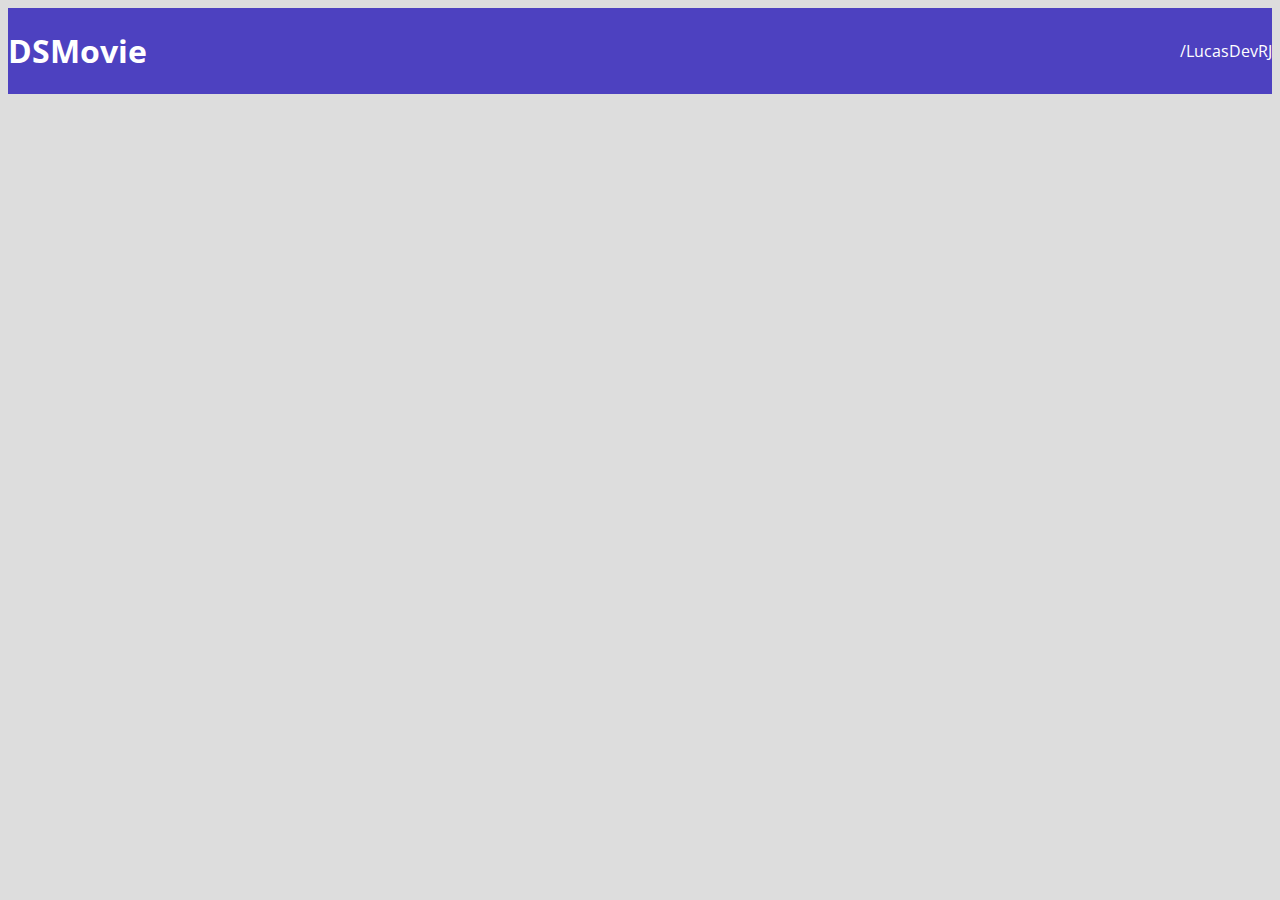
==== index.html @ 6f40aa0d "Adição do cabeçalho" ====
<!--As tags do HTML seguem uma hierarquia de elementos, que deve ser respeitada.-->
<!--A maioria dos elementos possuem abertura e fechamento-->
<!--Geralmente o principal arquivo HTML se chama index.html-->

<!DOCTYPE html> <!--Avisa ao navegador que este documento é um documento HTML-->
<html lang="pt-br"> <!--É a estrutura do HTML. Ela possui um atributo para selecionar a linguagem padrão-->
<head> <!--É o cabeçalho do documento. Nele contém meta informações que servem para informar o navegador, ferramentas de busca melhor sobre o documento-->
    <meta charset="UTF-8"> <!--Indica o padrão de vocabulário-->
    <meta http-equiv="X-UA-Compatible" content="IE=edge"> <!--Informações de compatibilidade do site-->
    <meta name="viewport" content="width=device-width, initial-scale=1.0"> <!--Responsividade do site-->
    <title>Projeto DSMovie</title> <!--É o título do documento-->
    <link href="https://cdn.jsdelivr.net/npm/bootstrap@5.1.3/dist/css/bootstrap.min.css" rel="stylesheet" integrity="sha384-1BmE4kWBq78iYhFldvKuhfTAU6auU8tT94WrHftjDbrCEXSU1oBoqyl2QvZ6jIW3" crossorigin="anonymous"> <!--Importação do Bootstrap-->
    <link rel="stylesheet" href="css/styles.css"> <!--Importando o arquivo CSS-->
</head>
<body>
    <header> <!--Adição do cabeçalho-->
        <nav class="container"> <!--Conteúdo de navegação do site-->
            <h1>DSMovie</h1>
            <a href="https://github.com/LucasDevRJ">/LucasDevRJ</a>
        </nav>
    </header>
</body>
</html>
---- css/styles.css ----
/* Arquivo CSS serve para estilizar o HTML */

@import url('https://fonts.googleapis.com/css2?family=Open+Sans:wght@300;400;700&display=swap');

* {
    box-sizing: border-box; /* Para que a borda dos elementos não ocupe uma área */
    font-family: 'Open Sans', sans-serif;
}

html, body {
    background-color: #DDDDDD;
}

header {
    background-color: #4D41C0;
    color: #FFFFFF;
}

nav {
    display: flex;
    align-items: center;
    justify-content: space-between;
}

a, a:hover {
    text-decoration: none;
    color: unset; /* Não possui uma cor definida */
}
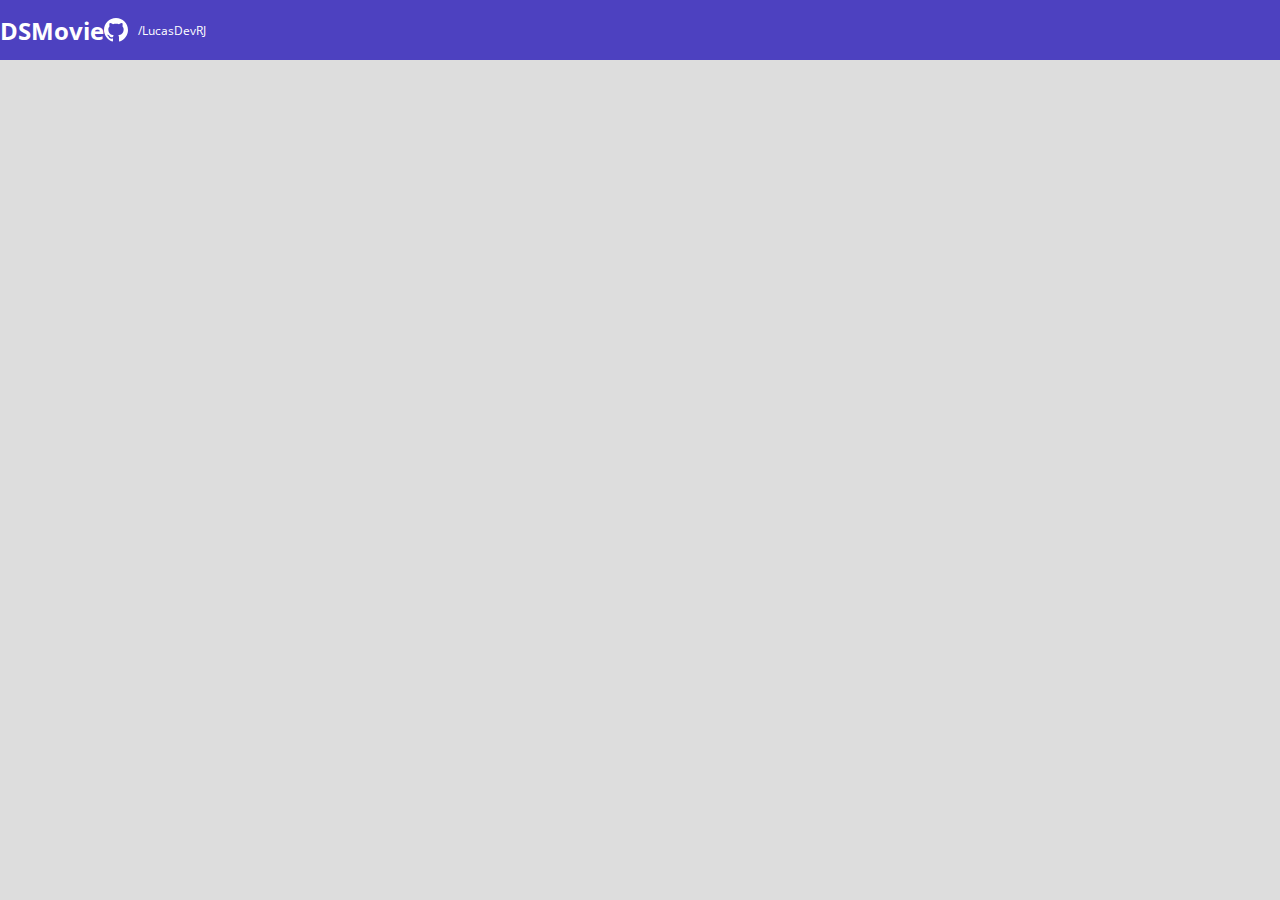
==== commit 94287f70: "Edições na barra de navegação" ====
--- a/index.html
+++ b/index.html
@@ -16,7 +16,10 @@
     <header> <!--Adição do cabeçalho-->
         <nav class="container"> <!--Conteúdo de navegação do site-->
             <h1>DSMovie</h1>
-            <a href="https://github.com/LucasDevRJ">/LucasDevRJ</a>
+            <div class="dsmovie-contact-container">
+                <img src="img/github.svg" alt="Logo do GitHub">
+                <a href="https://github.com/LucasDevRJ">/LucasDevRJ</a>
+            </div>
         </nav>
     </header>
 </body>
--- a/css/styles.css
+++ b/css/styles.css
@@ -2,18 +2,32 @@
 
 @import url('https://fonts.googleapis.com/css2?family=Open+Sans:wght@300;400;700&display=swap');
 
+:root {
+    --bg-gray: #DDDDDD;
+    --color-primary: #4D41C0;
+    --white: #FFFFFF;
+}
+
 * {
+    margin: 0;
     box-sizing: border-box; /* Para que a borda dos elementos não ocupe uma área */
     font-family: 'Open Sans', sans-serif;
 }
 
+h1, h2, h3, h4, h5, h6 {
+    margin: 0;
+}
+
 html, body {
-    background-color: #DDDDDD;
+    background-color: var(--bg-gray);
 }
 
 header {
-    background-color: #4D41C0;
-    color: #FFFFFF;
+    background-color: var(--color-primary);
+    color: var(--white);
+    height: 60px;
+    display: flex;
+    align-items: center;
 }
 
 nav {
@@ -22,7 +36,26 @@
     justify-content: space-between;
 }
 
+nav h1 {
+    font-size: 24px;
+    font-weight: 700;
+}
+
+nav a {
+    font-size: 12px;
+    font-weight: 400;
+}
+
 a, a:hover {
     text-decoration: none;
     color: unset; /* Não possui uma cor definida */
+}
+
+.dsmovie-contact-container {
+    display: flex;
+    align-items: center;
+}
+
+.dsmovie-contact-container img {
+    margin-right: 10px;
 }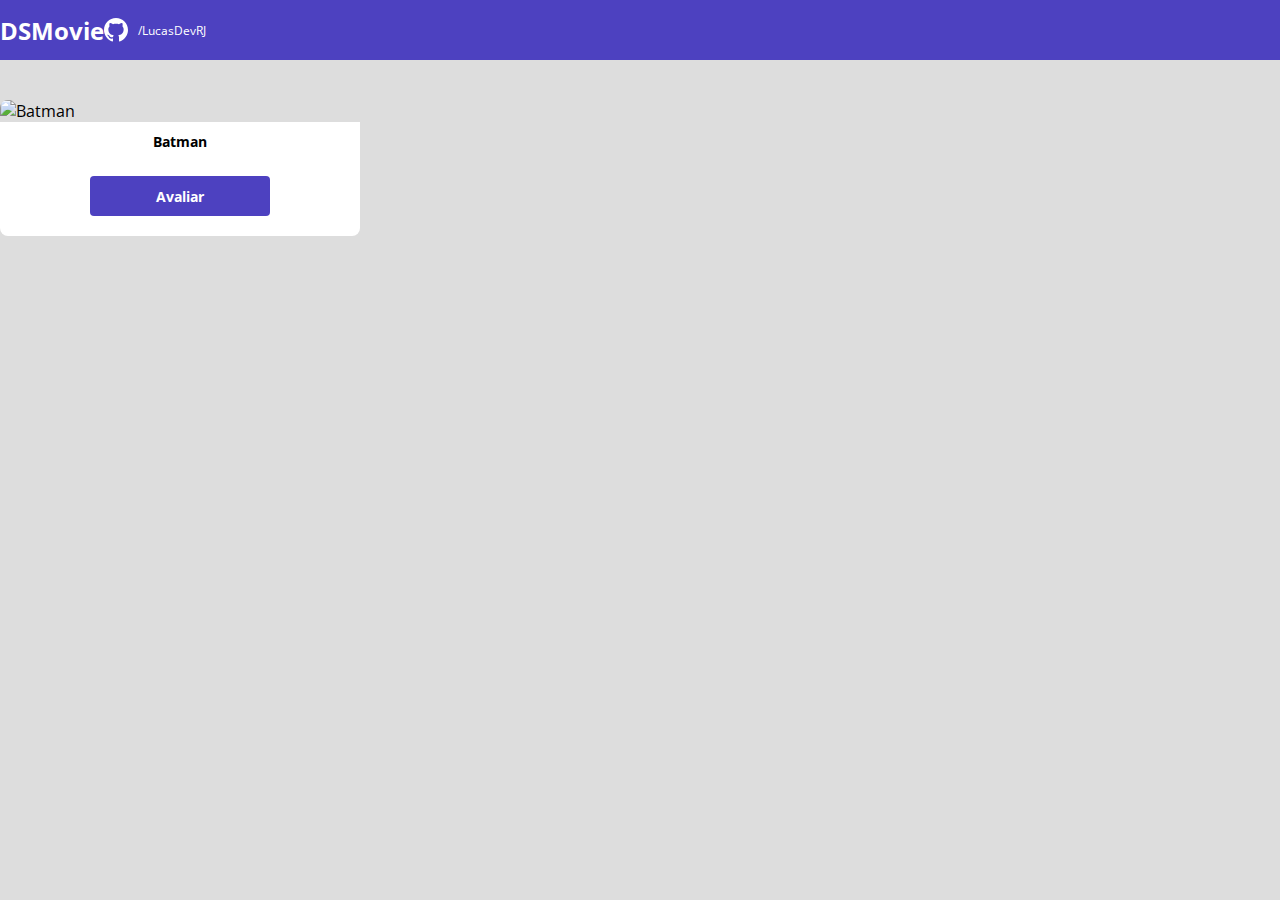
==== commit 60215ea3: "Criação do card de filme" ====
--- a/index.html
+++ b/index.html
@@ -22,5 +22,17 @@
             </div>
         </nav>
     </header>
+
+    <main> <!--Conteúdo principal da página-->
+        <section id="dsmovie-card-list" class="container">
+            <div class="dsmovie-card">
+                <img src="https://www.themoviedb.org/t/p/w500_and_h282_face/tRS6jvPM9qPrrnx2KRp3ew96Yot.jpg" alt="Batman">
+                <div class="dsmovie-card-description">
+                    <h3>Batman</h3>
+                    <a href="" class="dsmovie-btn">Avaliar</a>
+                </div>
+            </div>
+        </section>
+    </main>
 </body>
 </html>--- a/css/styles.css
+++ b/css/styles.css
@@ -4,6 +4,7 @@
 
 :root {
     --bg-gray: #DDDDDD;
+    --text-gray: #4A4A4A;
     --color-primary: #4D41C0;
     --white: #FFFFFF;
 }
@@ -58,4 +59,46 @@
 
 .dsmovie-contact-container img {
     margin-right: 10px;
+}
+
+#dsmovie-card-list {
+    padding: 40px 0;
+}
+
+.dsmovie-card {
+    width: 360px;
+    height: 400px;
+}
+
+.dsmovie-card img{
+    width: 100%;
+    border-radius: 8px 8px 0 0;
+}
+
+.dsmovie-card-description {
+    background-color: var(--white);
+    padding: 10px 0 20px 0;
+    display: flex;
+    flex-direction: column;
+    align-items: center;
+    border-radius: 0 0 8px 8px;
+}
+
+.dsmovie-card-description h3 {
+    font-size: 14px;
+    font-weight: 700;
+    margin-bottom: 25px;
+}
+
+.dsmovie-btn, .dsmovie-btn:hover {
+    width: 180px;
+    height: 40px;
+    background-color: var(--color-primary);
+    color: var(--white);
+    font-size: 14px;
+    font-weight: 700;
+    display: flex;
+    align-items: center; /* Alinha na vertical */
+    justify-content: center; /* Alinha na horizontal */
+    border-radius: 4px;
 }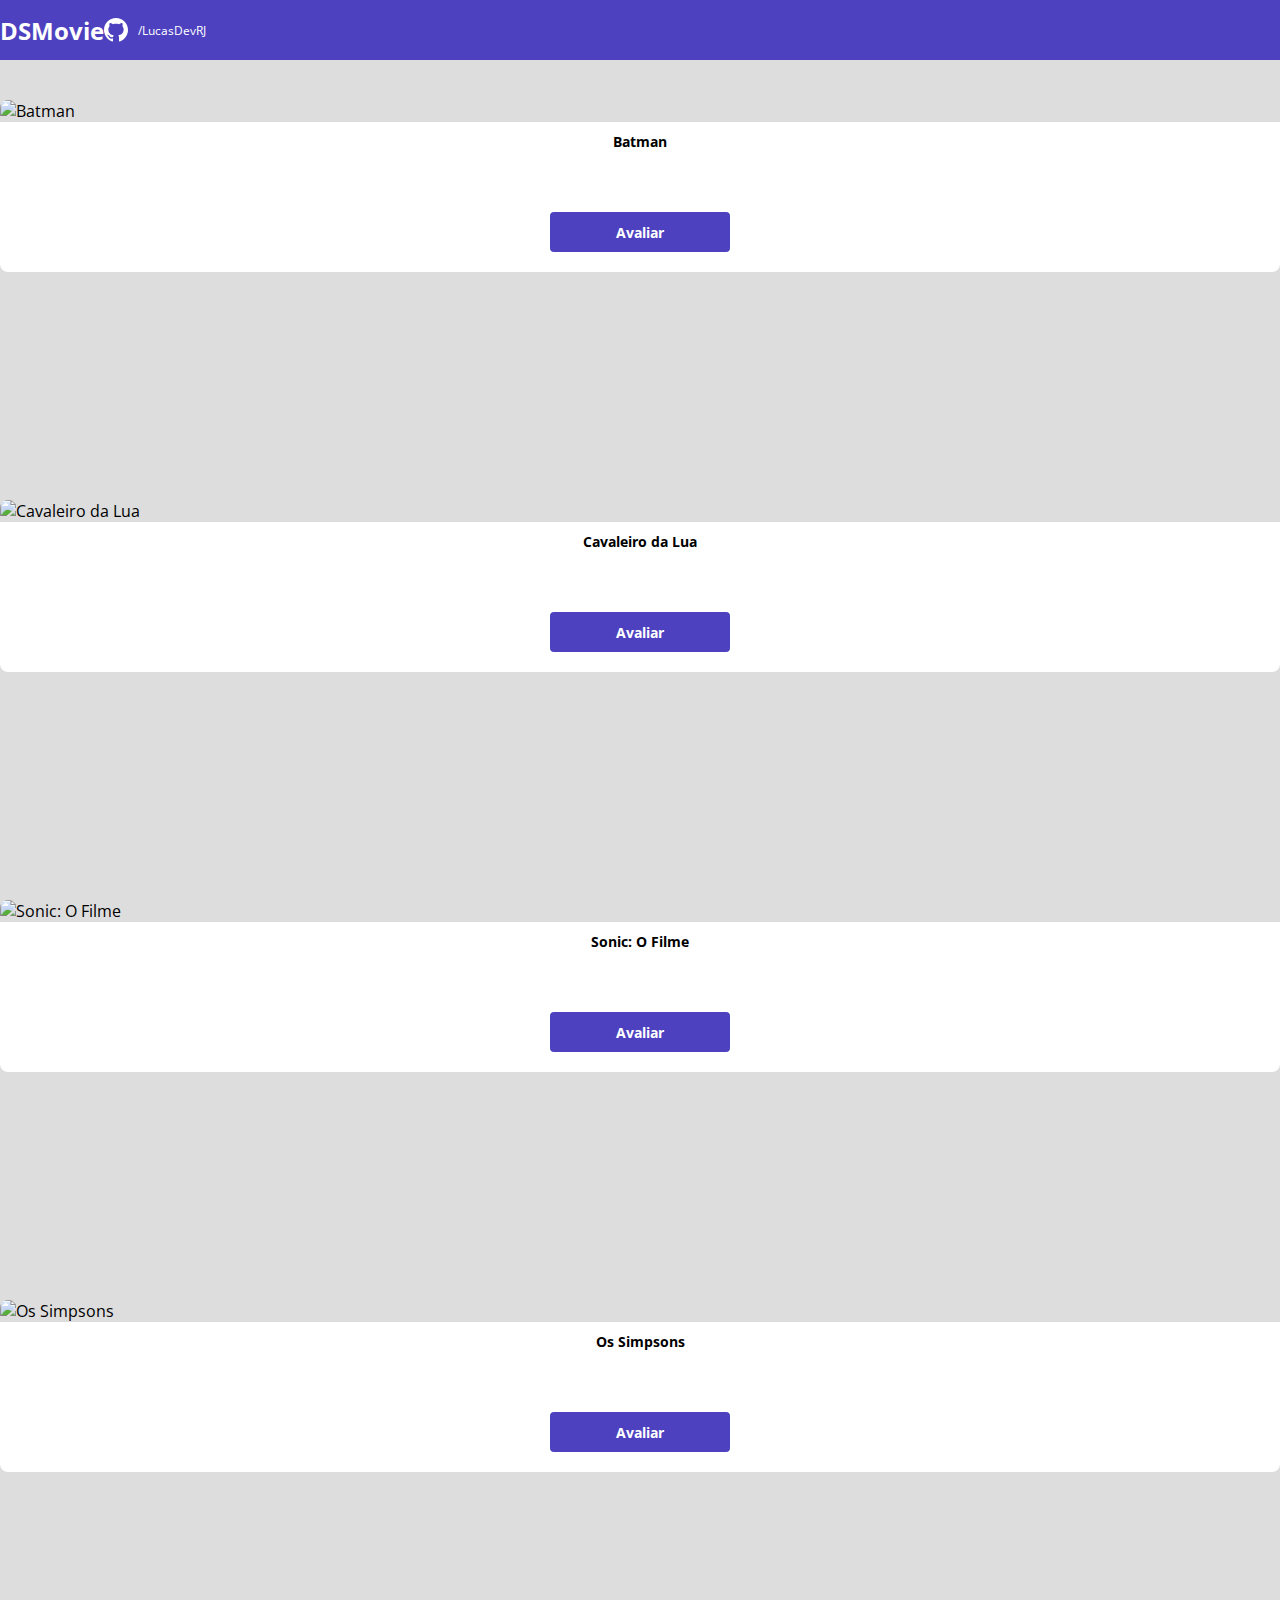
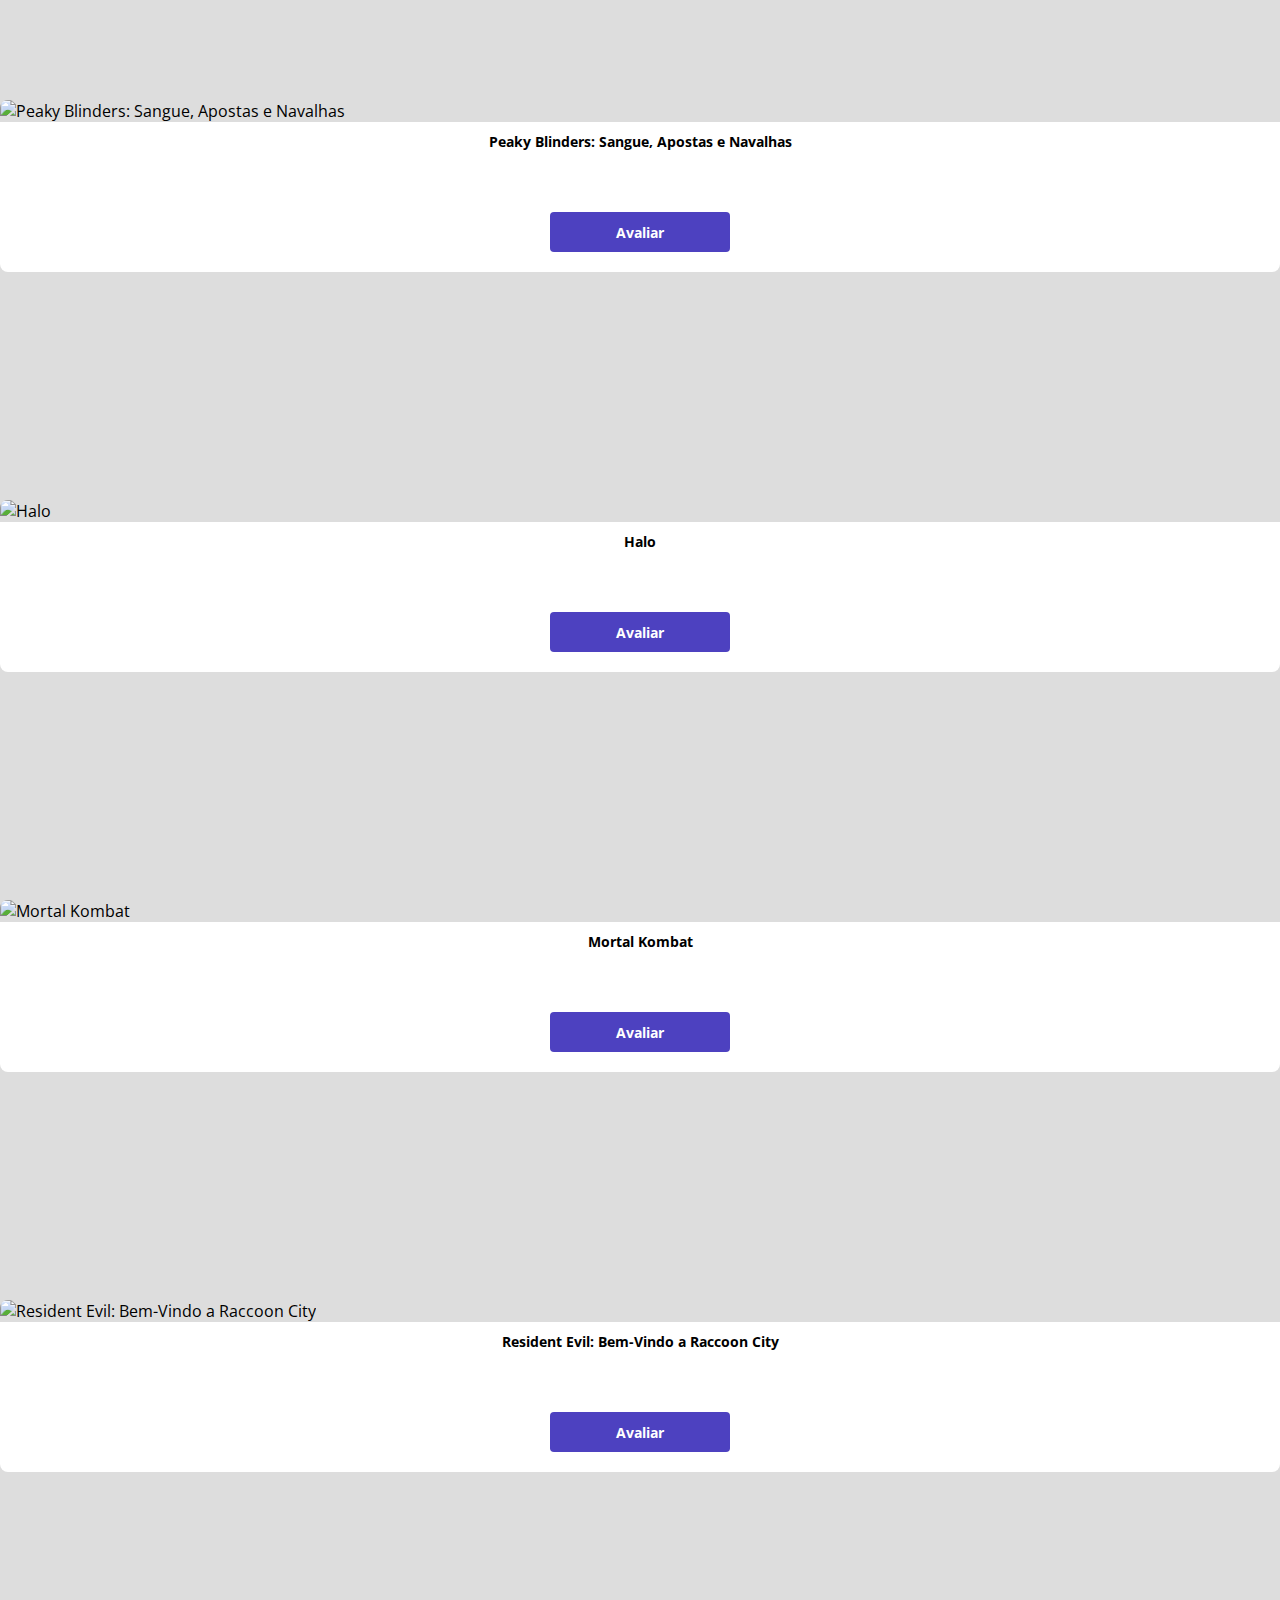
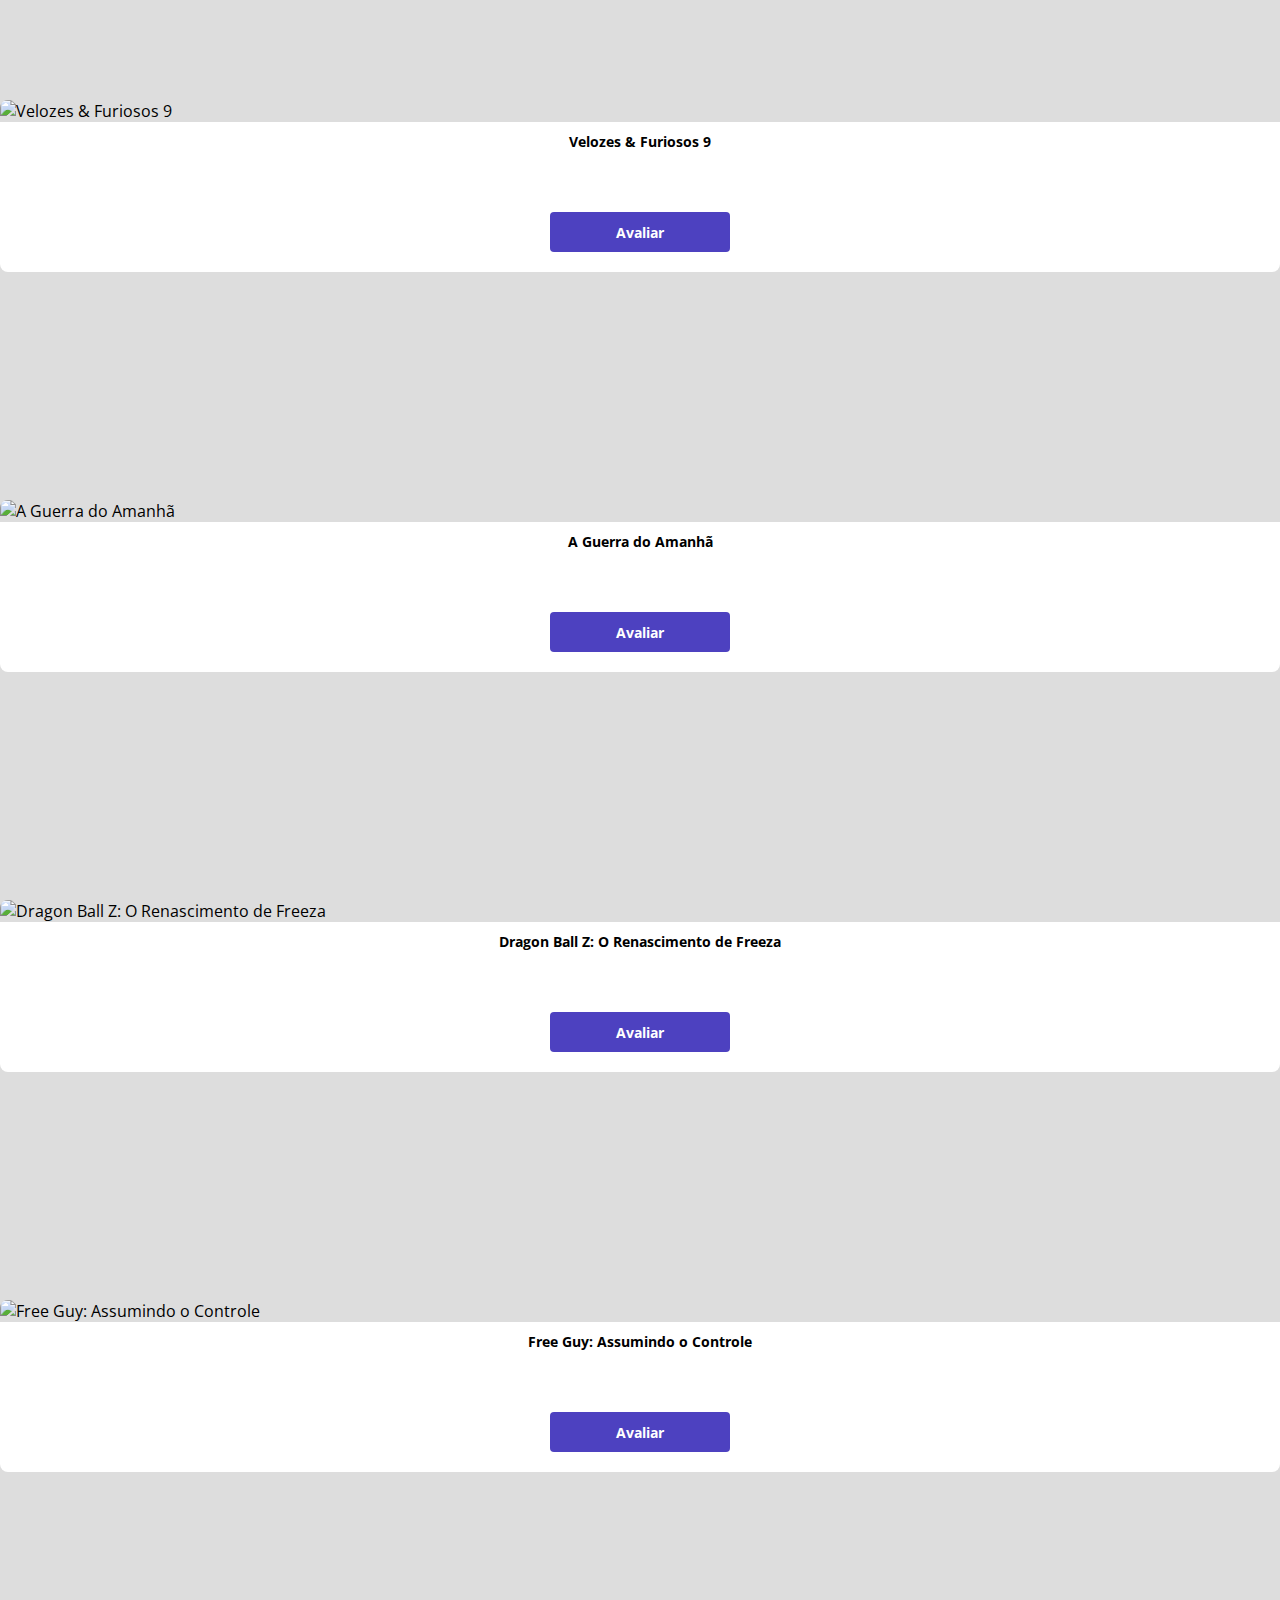
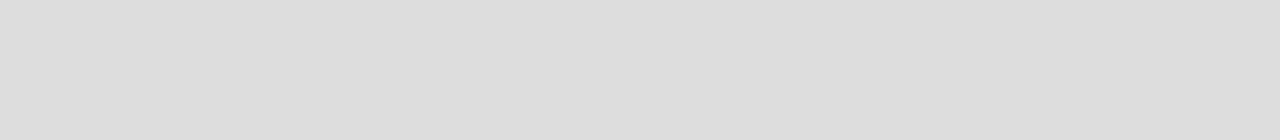
==== commit 3538c987: "Mais alterações nos cards" ====
--- a/index.html
+++ b/index.html
@@ -25,12 +25,128 @@
 
     <main> <!--Conteúdo principal da página-->
         <section id="dsmovie-card-list" class="container">
-            <div class="dsmovie-card">
-                <img src="https://www.themoviedb.org/t/p/w500_and_h282_face/tRS6jvPM9qPrrnx2KRp3ew96Yot.jpg" alt="Batman">
-                <div class="dsmovie-card-description">
-                    <h3>Batman</h3>
-                    <a href="" class="dsmovie-btn">Avaliar</a>
+           <div class="row">
+               <!--A largura tem o total de 12 colunas. Quando a largura for >= 576px ela ficará com 2 divs. Quando a largura for >= 992px ela ficará com 3 divs-->
+               <div class="col-sm-6 col-lg-4 col-xl-3 mb-3">
+                    <div class="dsmovie-card">
+                        <img src="https://www.themoviedb.org/t/p/w500_and_h282_face/tRS6jvPM9qPrrnx2KRp3ew96Yot.jpg" alt="Batman">
+                        <div class="dsmovie-card-description">
+                            <h3>Batman</h3>
+                            <a href="" class="dsmovie-btn">Avaliar</a>
+                        </div>
+                    </div>
                 </div>
+
+                <div class="col-sm-6 col-lg-4 col-xl-3 mb-3">
+                    <div class="dsmovie-card">
+                        <img src="https://www.themoviedb.org/t/p/w500_and_h282_face/xLWYkefC1wjRlnLKrKvaH6LrfQM.jpg" alt="Cavaleiro da Lua">
+                        <div class="dsmovie-card-description">
+                            <h3>Cavaleiro da Lua</h3>
+                            <a href="" class="dsmovie-btn">Avaliar</a>
+                        </div>
+                    </div>
+                </div>
+
+                <div class="col-sm-6 col-lg-4 col-xl-3 mb-3">
+                    <div class="dsmovie-card">
+                        <img src="https://www.themoviedb.org/t/p/w500_and_h282_face/diFNHa3SXaGSSFovGatNWxLz2tn.jpg" alt="Sonic: O Filme">
+                        <div class="dsmovie-card-description">
+                            <h3>Sonic: O Filme</h3>
+                            <a href="" class="dsmovie-btn">Avaliar</a>
+                        </div>
+                    </div>
+                </div>
+
+                <div class="col-sm-6 col-lg-4 col-xl-3 mb-3">
+                    <div class="dsmovie-card">
+                        <img src="https://www.themoviedb.org/t/p/w500_and_h282_face/hpU2cHC9tk90hswCFEpf5AtbqoL.jpg" alt="Os Simpsons">
+                        <div class="dsmovie-card-description">
+                            <h3>Os Simpsons</h3>
+                            <a href="" class="dsmovie-btn">Avaliar</a>
+                        </div>
+                    </div>
+                </div>
+
+                <div class="col-sm-6 col-lg-4 col-xl-3 mb-3">
+                    <div class="dsmovie-card">
+                        <img src="https://www.themoviedb.org/t/p/w500_and_h282_face/kfUWupX3phYp7AleZA2U1dmVcjX.jpg" alt="Peaky Blinders: Sangue, Apostas e Navalhas">
+                        <div class="dsmovie-card-description">
+                            <h3>Peaky Blinders: Sangue, Apostas e Navalhas</h3>
+                            <a href="" class="dsmovie-btn">Avaliar</a>
+                        </div>
+                    </div>
+                </div>
+
+                <div class="col-sm-6 col-lg-4 col-xl-3 mb-3">
+                    <div class="dsmovie-card">
+                        <img src="https://www.themoviedb.org/t/p/w500_and_h282_face/1qpUk27LVI9UoTS7S0EixUBj5aR.jpg" alt="Halo">
+                        <div class="dsmovie-card-description">
+                            <h3>Halo</h3>
+                            <a href="" class="dsmovie-btn">Avaliar</a>
+                        </div>
+                    </div>
+                </div>
+
+                <div class="col-sm-6 col-lg-4 col-xl-3 mb-3">
+                    <div class="dsmovie-card">
+                        <img src="https://www.themoviedb.org/t/p/w500_and_h282_face/hHF8FMuwUEkaklS7i3mpSBeSMOc.jpg" alt="Mortal Kombat">
+                        <div class="dsmovie-card-description">
+                            <h3>Mortal Kombat</h3>
+                            <a href="" class="dsmovie-btn">Avaliar</a>
+                        </div>
+                    </div>
+                </div>
+
+                <div class="col-sm-6 col-lg-4 col-xl-3 mb-3">
+                    <div class="dsmovie-card">
+                        <img src="https://www.themoviedb.org/t/p/w533_and_h300_bestv2/biVabQ1bDTfw6evfXFaUedXGKz9.jpg" alt="Resident Evil: Bem-Vindo a Raccoon City">
+                        <div class="dsmovie-card-description">
+                            <h3>Resident Evil: Bem-Vindo a Raccoon City</h3>
+                            <a href="" class="dsmovie-btn">Avaliar</a>
+                        </div>
+                    </div>
+                </div>
+
+                <div class="col-sm-6 col-lg-4 col-xl-3 mb-3">
+                    <div class="dsmovie-card">
+                        <img src="https://www.themoviedb.org/t/p/w533_and_h300_bestv2/aT0XL7YLDx9GfpU2q8kgWUtn0on.jpg" alt="Velozes & Furiosos 9">
+                        <div class="dsmovie-card-description">
+                            <h3>Velozes & Furiosos 9</h3>
+                            <a href="" class="dsmovie-btn">Avaliar</a>
+                        </div>
+                    </div>
+                </div>
+
+                <div class="col-sm-6 col-lg-4 col-xl-3 mb-3">
+                    <div class="dsmovie-card">
+                        <img src="https://www.themoviedb.org/t/p/w533_and_h300_bestv2/yizL4cEKsVvl17Wc1mGEIrQtM2F.jpg" alt="A Guerra do Amanhã ">
+                        <div class="dsmovie-card-description">
+                            <h3>A Guerra do Amanhã</h3>
+                            <a href="" class="dsmovie-btn">Avaliar</a>
+                        </div>
+                    </div>
+                </div>
+
+                <div class="col-sm-6 col-lg-4 col-xl-3 mb-3">
+                    <div class="dsmovie-card">
+                        <img src="https://www.themoviedb.org/t/p/w533_and_h300_bestv2/q588rqEaiu8L7rcgBp8cWpGz4MG.jpg" alt="Dragon Ball Z: O Renascimento de Freeza">
+                        <div class="dsmovie-card-description">
+                            <h3>Dragon Ball Z: O Renascimento de Freeza</h3>
+                            <a href="" class="dsmovie-btn">Avaliar</a>
+                        </div>
+                    </div>
+                </div>
+
+                <div class="col-sm-6 col-lg-4 col-xl-3 mb-3">
+                    <div class="dsmovie-card">
+                        <img src="https://www.themoviedb.org/t/p/w533_and_h300_bestv2/3MF0ADRkiNkhklmCo9o4zTT39Mj.jpg" alt="Free Guy: Assumindo o Controle">
+                        <div class="dsmovie-card-description">
+                            <h3>Free Guy: Assumindo o Controle</h3>
+                            <a href="" class="dsmovie-btn">Avaliar</a>
+                        </div>
+                    </div>
+                </div>
+
             </div>
         </section>
     </main>
--- a/css/styles.css
+++ b/css/styles.css
@@ -66,7 +66,7 @@
 }
 
 .dsmovie-card {
-    width: 360px;
+    width: 100%;
     height: 400px;
 }
 
@@ -77,17 +77,20 @@
 
 .dsmovie-card-description {
     background-color: var(--white);
-    padding: 10px 0 20px 0;
+    padding: 10px 20px 20px 20px;
     display: flex;
     flex-direction: column;
     align-items: center;
+    justify-content: space-between;
     border-radius: 0 0 8px 8px;
+    min-height: 150px;
 }
 
 .dsmovie-card-description h3 {
     font-size: 14px;
     font-weight: 700;
     margin-bottom: 25px;
+    text-align: center;
 }
 
 .dsmovie-btn, .dsmovie-btn:hover {
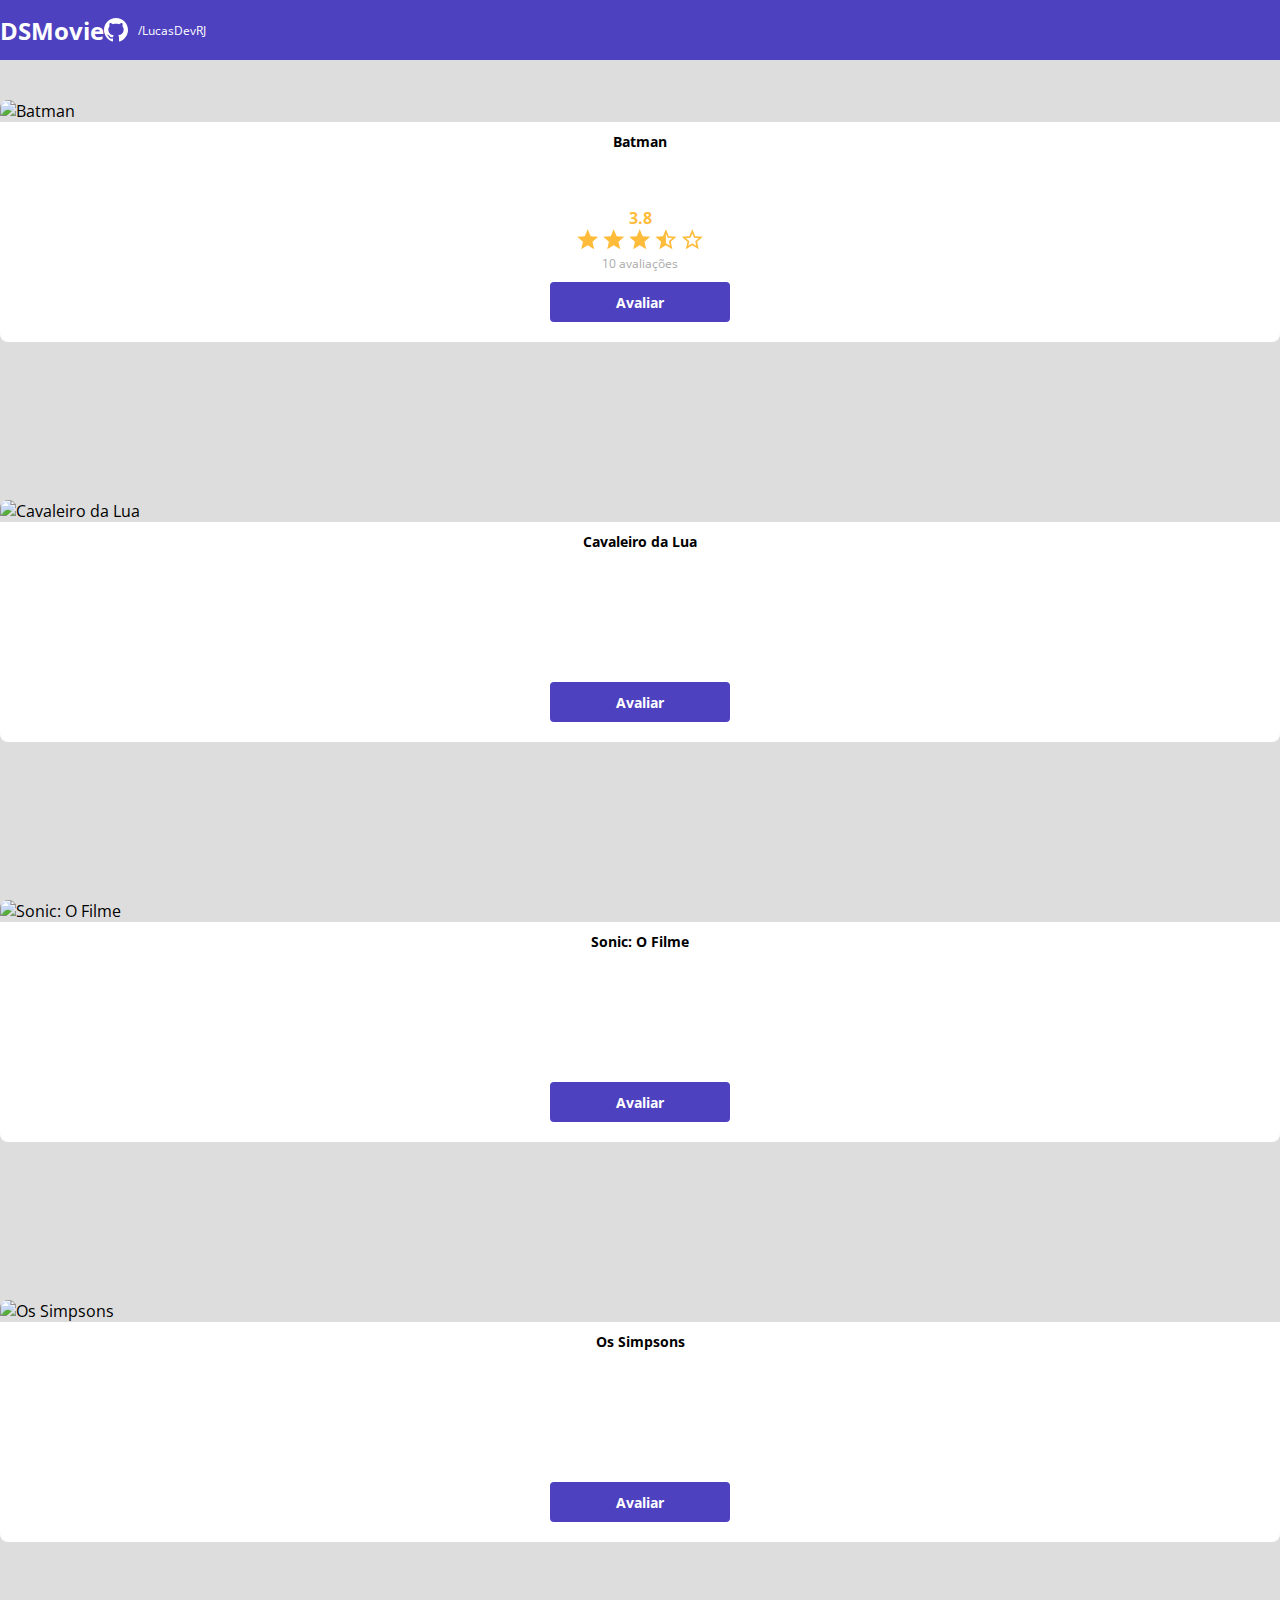
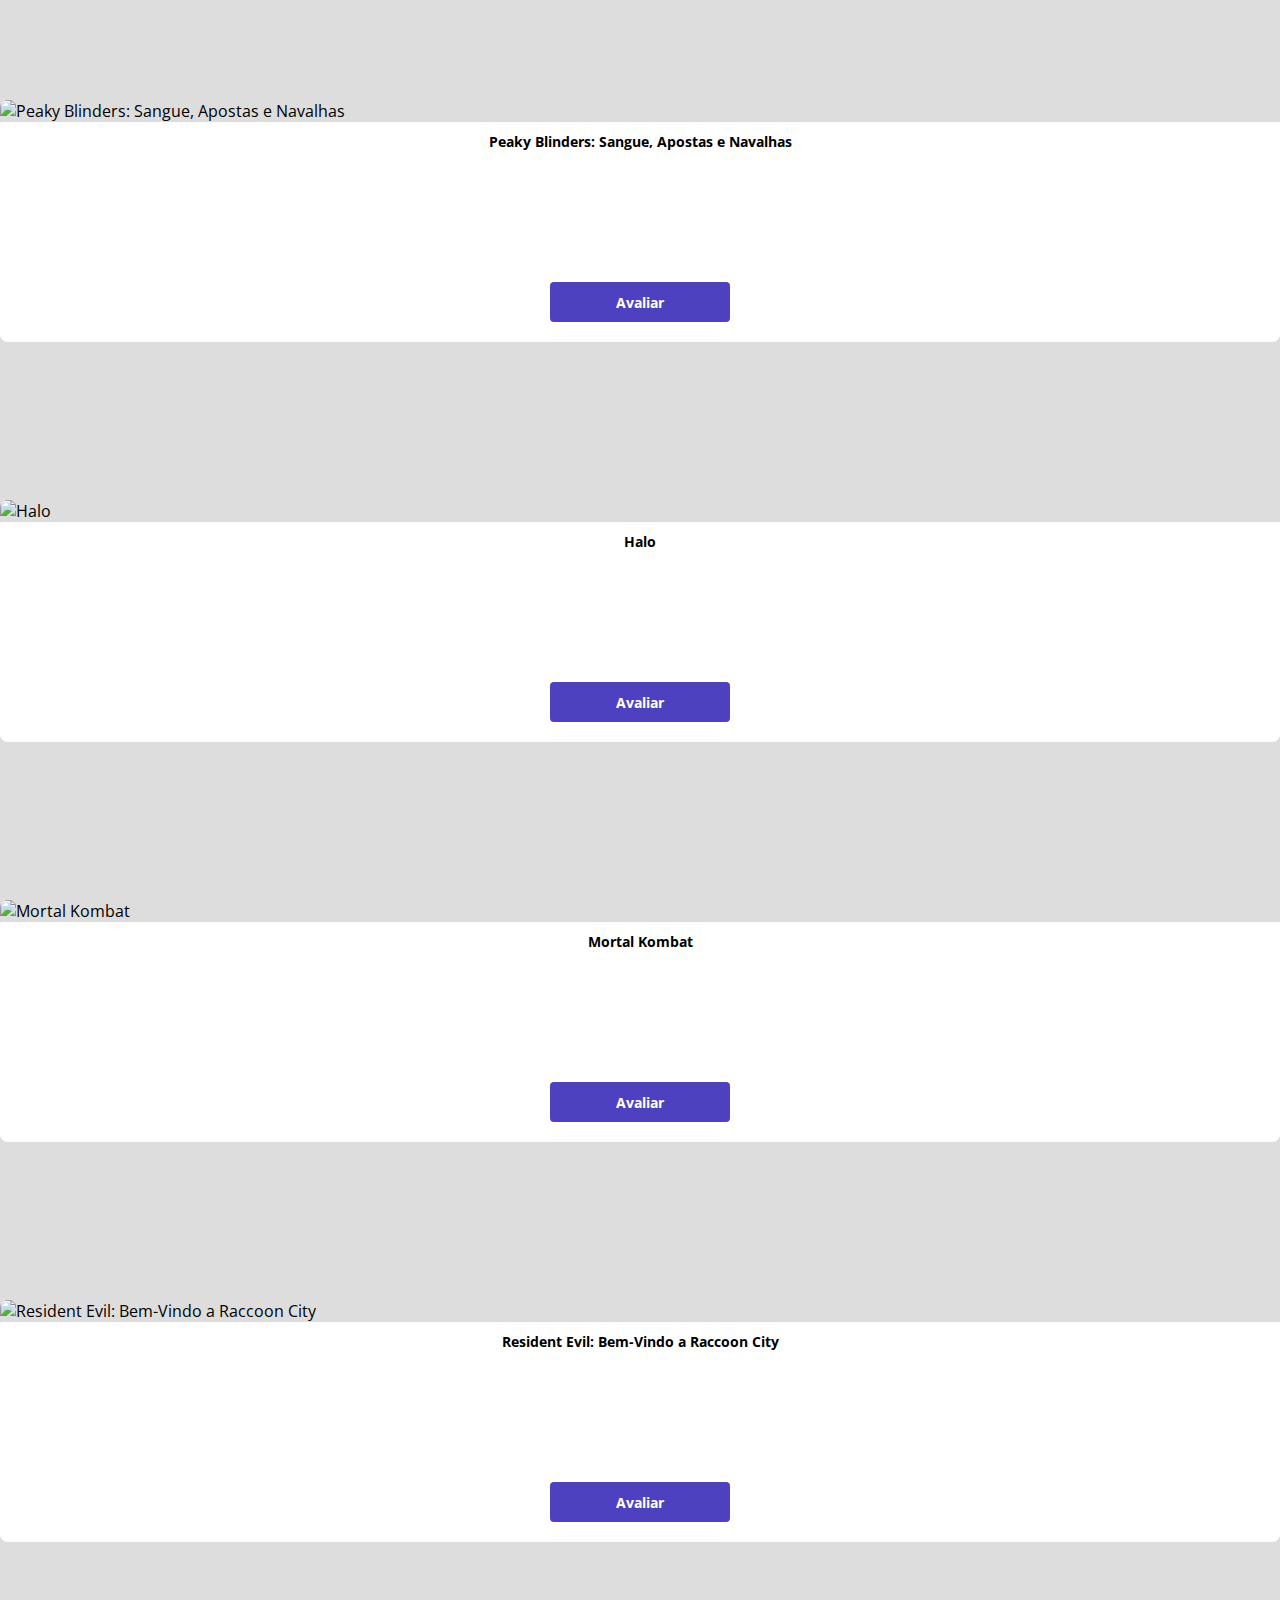
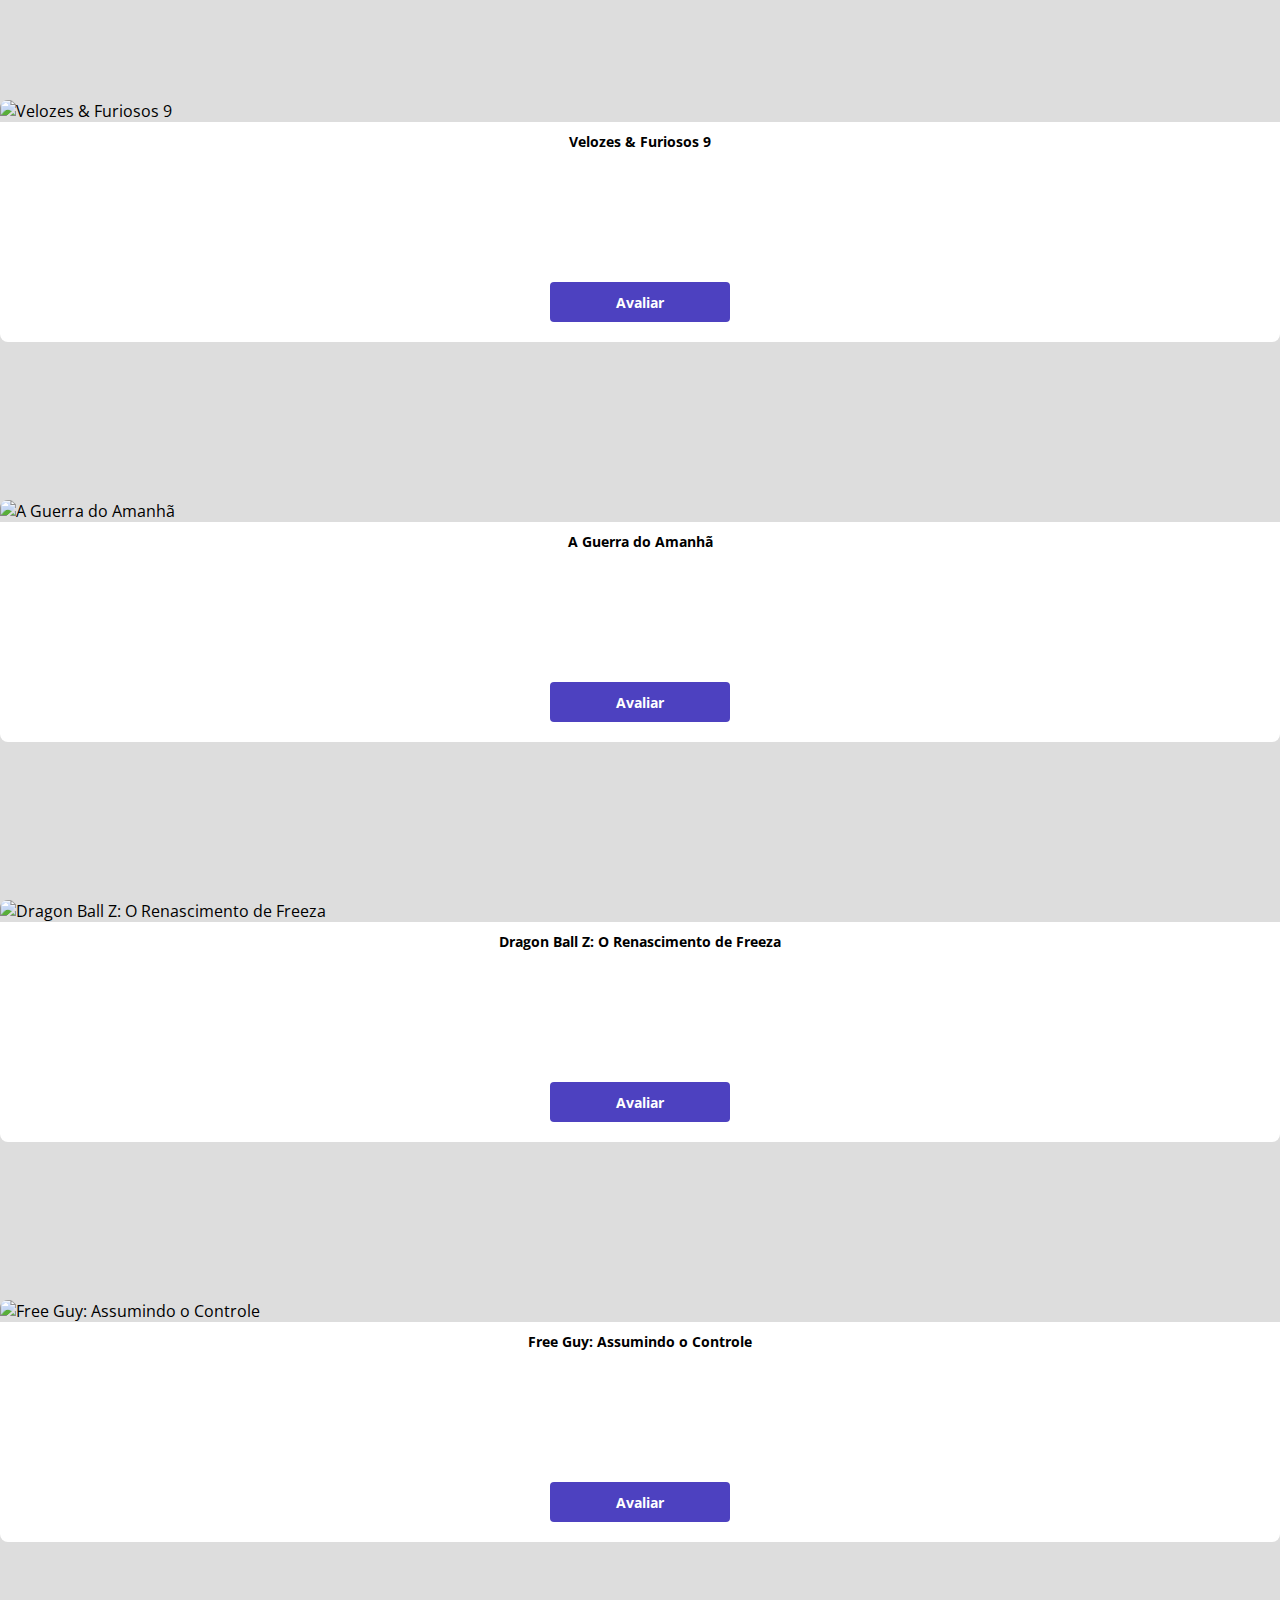
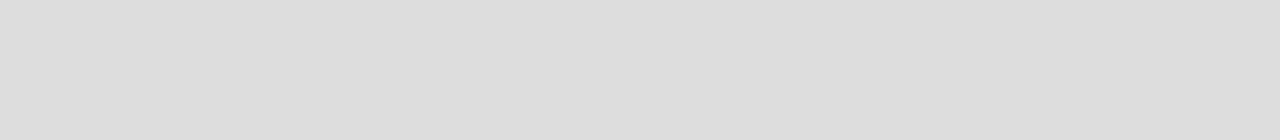
==== commit 389cab54: "Adição de estrelas de avaliação, texto e altura, largura dos cards" ====
--- a/index.html
+++ b/index.html
@@ -32,7 +32,18 @@
                         <img src="https://www.themoviedb.org/t/p/w500_and_h282_face/tRS6jvPM9qPrrnx2KRp3ew96Yot.jpg" alt="Batman">
                         <div class="dsmovie-card-description">
                             <h3>Batman</h3>
-                            <a href="" class="dsmovie-btn">Avaliar</a>
+                            <div class="dsmovie-card-description-bottom">
+                                <h4>3.8</h4>
+                                <div>
+                                    <img src="img/star-full.svg" alt="Estrelas de avaliação">
+                                    <img src="img/star-full.svg" alt="Estrelas de avaliação">
+                                    <img src="img/star-full.svg" alt="Estrelas de avaliação">
+                                    <img src="img/star-half.svg" alt="Estrelas de avaliação">
+                                    <img src="img/star-empty.svg" alt="Estrelas de avaliação">
+                                </div>
+                                <p>10 avaliações</p>
+                                <a href="form.html" class="dsmovie-btn">Avaliar</a>
+                            </div>
                         </div>
                     </div>
                 </div>
@@ -42,7 +53,7 @@
                         <img src="https://www.themoviedb.org/t/p/w500_and_h282_face/xLWYkefC1wjRlnLKrKvaH6LrfQM.jpg" alt="Cavaleiro da Lua">
                         <div class="dsmovie-card-description">
                             <h3>Cavaleiro da Lua</h3>
-                            <a href="" class="dsmovie-btn">Avaliar</a>
+                            <a href="form.html" class="dsmovie-btn">Avaliar</a>
                         </div>
                     </div>
                 </div>
@@ -52,7 +63,7 @@
                         <img src="https://www.themoviedb.org/t/p/w500_and_h282_face/diFNHa3SXaGSSFovGatNWxLz2tn.jpg" alt="Sonic: O Filme">
                         <div class="dsmovie-card-description">
                             <h3>Sonic: O Filme</h3>
-                            <a href="" class="dsmovie-btn">Avaliar</a>
+                            <a href="form.html" class="dsmovie-btn">Avaliar</a>
                         </div>
                     </div>
                 </div>
@@ -62,7 +73,7 @@
                         <img src="https://www.themoviedb.org/t/p/w500_and_h282_face/hpU2cHC9tk90hswCFEpf5AtbqoL.jpg" alt="Os Simpsons">
                         <div class="dsmovie-card-description">
                             <h3>Os Simpsons</h3>
-                            <a href="" class="dsmovie-btn">Avaliar</a>
+                            <a href="form.html" class="dsmovie-btn">Avaliar</a>
                         </div>
                     </div>
                 </div>
@@ -72,7 +83,7 @@
                         <img src="https://www.themoviedb.org/t/p/w500_and_h282_face/kfUWupX3phYp7AleZA2U1dmVcjX.jpg" alt="Peaky Blinders: Sangue, Apostas e Navalhas">
                         <div class="dsmovie-card-description">
                             <h3>Peaky Blinders: Sangue, Apostas e Navalhas</h3>
-                            <a href="" class="dsmovie-btn">Avaliar</a>
+                            <a href="form.html" class="dsmovie-btn">Avaliar</a>
                         </div>
                     </div>
                 </div>
@@ -82,7 +93,7 @@
                         <img src="https://www.themoviedb.org/t/p/w500_and_h282_face/1qpUk27LVI9UoTS7S0EixUBj5aR.jpg" alt="Halo">
                         <div class="dsmovie-card-description">
                             <h3>Halo</h3>
-                            <a href="" class="dsmovie-btn">Avaliar</a>
+                            <a href="form.html" class="dsmovie-btn">Avaliar</a>
                         </div>
                     </div>
                 </div>
@@ -92,7 +103,7 @@
                         <img src="https://www.themoviedb.org/t/p/w500_and_h282_face/hHF8FMuwUEkaklS7i3mpSBeSMOc.jpg" alt="Mortal Kombat">
                         <div class="dsmovie-card-description">
                             <h3>Mortal Kombat</h3>
-                            <a href="" class="dsmovie-btn">Avaliar</a>
+                            <a href="form.html" class="dsmovie-btn">Avaliar</a>
                         </div>
                     </div>
                 </div>
@@ -102,7 +113,7 @@
                         <img src="https://www.themoviedb.org/t/p/w533_and_h300_bestv2/biVabQ1bDTfw6evfXFaUedXGKz9.jpg" alt="Resident Evil: Bem-Vindo a Raccoon City">
                         <div class="dsmovie-card-description">
                             <h3>Resident Evil: Bem-Vindo a Raccoon City</h3>
-                            <a href="" class="dsmovie-btn">Avaliar</a>
+                            <a href="form.html" class="dsmovie-btn">Avaliar</a>
                         </div>
                     </div>
                 </div>
@@ -112,7 +123,7 @@
                         <img src="https://www.themoviedb.org/t/p/w533_and_h300_bestv2/aT0XL7YLDx9GfpU2q8kgWUtn0on.jpg" alt="Velozes & Furiosos 9">
                         <div class="dsmovie-card-description">
                             <h3>Velozes & Furiosos 9</h3>
-                            <a href="" class="dsmovie-btn">Avaliar</a>
+                            <a href="form.html" class="dsmovie-btn">Avaliar</a>
                         </div>
                     </div>
                 </div>
@@ -122,7 +133,7 @@
                         <img src="https://www.themoviedb.org/t/p/w533_and_h300_bestv2/yizL4cEKsVvl17Wc1mGEIrQtM2F.jpg" alt="A Guerra do Amanhã ">
                         <div class="dsmovie-card-description">
                             <h3>A Guerra do Amanhã</h3>
-                            <a href="" class="dsmovie-btn">Avaliar</a>
+                            <a href="form.html" class="dsmovie-btn">Avaliar</a>
                         </div>
                     </div>
                 </div>
@@ -132,7 +143,7 @@
                         <img src="https://www.themoviedb.org/t/p/w533_and_h300_bestv2/q588rqEaiu8L7rcgBp8cWpGz4MG.jpg" alt="Dragon Ball Z: O Renascimento de Freeza">
                         <div class="dsmovie-card-description">
                             <h3>Dragon Ball Z: O Renascimento de Freeza</h3>
-                            <a href="" class="dsmovie-btn">Avaliar</a>
+                            <a href="form.html" class="dsmovie-btn">Avaliar</a>
                         </div>
                     </div>
                 </div>
@@ -142,7 +153,7 @@
                         <img src="https://www.themoviedb.org/t/p/w533_and_h300_bestv2/3MF0ADRkiNkhklmCo9o4zTT39Mj.jpg" alt="Free Guy: Assumindo o Controle">
                         <div class="dsmovie-card-description">
                             <h3>Free Guy: Assumindo o Controle</h3>
-                            <a href="" class="dsmovie-btn">Avaliar</a>
+                            <a href="form.html" class="dsmovie-btn">Avaliar</a>
                         </div>
                     </div>
                 </div>
--- a/css/styles.css
+++ b/css/styles.css
@@ -7,6 +7,8 @@
     --text-gray: #4A4A4A;
     --color-primary: #4D41C0;
     --white: #FFFFFF;
+    --text-ligth-gray: #aaa;
+    --star-yellow: #FFBB3A;
 }
 
 * {
@@ -83,7 +85,7 @@
     align-items: center;
     justify-content: space-between;
     border-radius: 0 0 8px 8px;
-    min-height: 150px;
+    height: 220px;
 }
 
 .dsmovie-card-description h3 {
@@ -91,6 +93,29 @@
     font-weight: 700;
     margin-bottom: 25px;
     text-align: center;
+}
+
+.dsmovie-card-description-bottom {
+    display: flex;
+    flex-direction: column;
+    align-items: center;
+}
+
+.dsmovie-card-description-bottom h4 {
+    font-size: 16px;
+    font-weight: 700;
+    color: var(--star-yellow);
+}
+
+.dsmovie-card-description-bottom img {
+    width: 22px;
+}
+
+.dsmovie-card-description-bottom p {
+    font-size: 12px;
+    font-weight: 400;
+    color: var(--text-ligth-gray);
+    margin-bottom: 10px;
 }
 
 .dsmovie-btn, .dsmovie-btn:hover {
@@ -104,4 +129,53 @@
     align-items: center; /* Alinha na vertical */
     justify-content: center; /* Alinha na horizontal */
     border-radius: 4px;
+    border: 0;
+}
+
+.dsmovie-form {
+    width: 100%;
+}
+
+.dsmovie-form-description {
+    font-size: 13px;
+    font-weight: 700;
+}
+
+.dsmovie-form-container {
+    padding: 40px 0;
+    max-width: 480px;
+}
+
+.dsmovie-form-description {
+    background-color: var(--white);
+    padding: 20px;
+    display: flex;
+    flex-direction: column;
+    align-items: center;
+    border-radius: 0 0 8px 8px;
+}
+
+.dsmovie-form-description h3 {
+    font-size: 14px;
+    font-weight: 700;
+    margin-bottom: 25px;
+    text-align: center;
+    margin-bottom: 20px;
+}
+
+.dsmovie-form-btn-container {
+    height: 100px;
+    display: flex;
+    flex-direction: column;
+    align-items: center;
+    justify-content: space-between;
+}
+
+.dsmovie-form-group {
+    margin-bottom: 20px;
+}
+
+.dsmovie-form-group label {
+    font-size: 12px;
+    color: var(--text-ligth-gray);
 }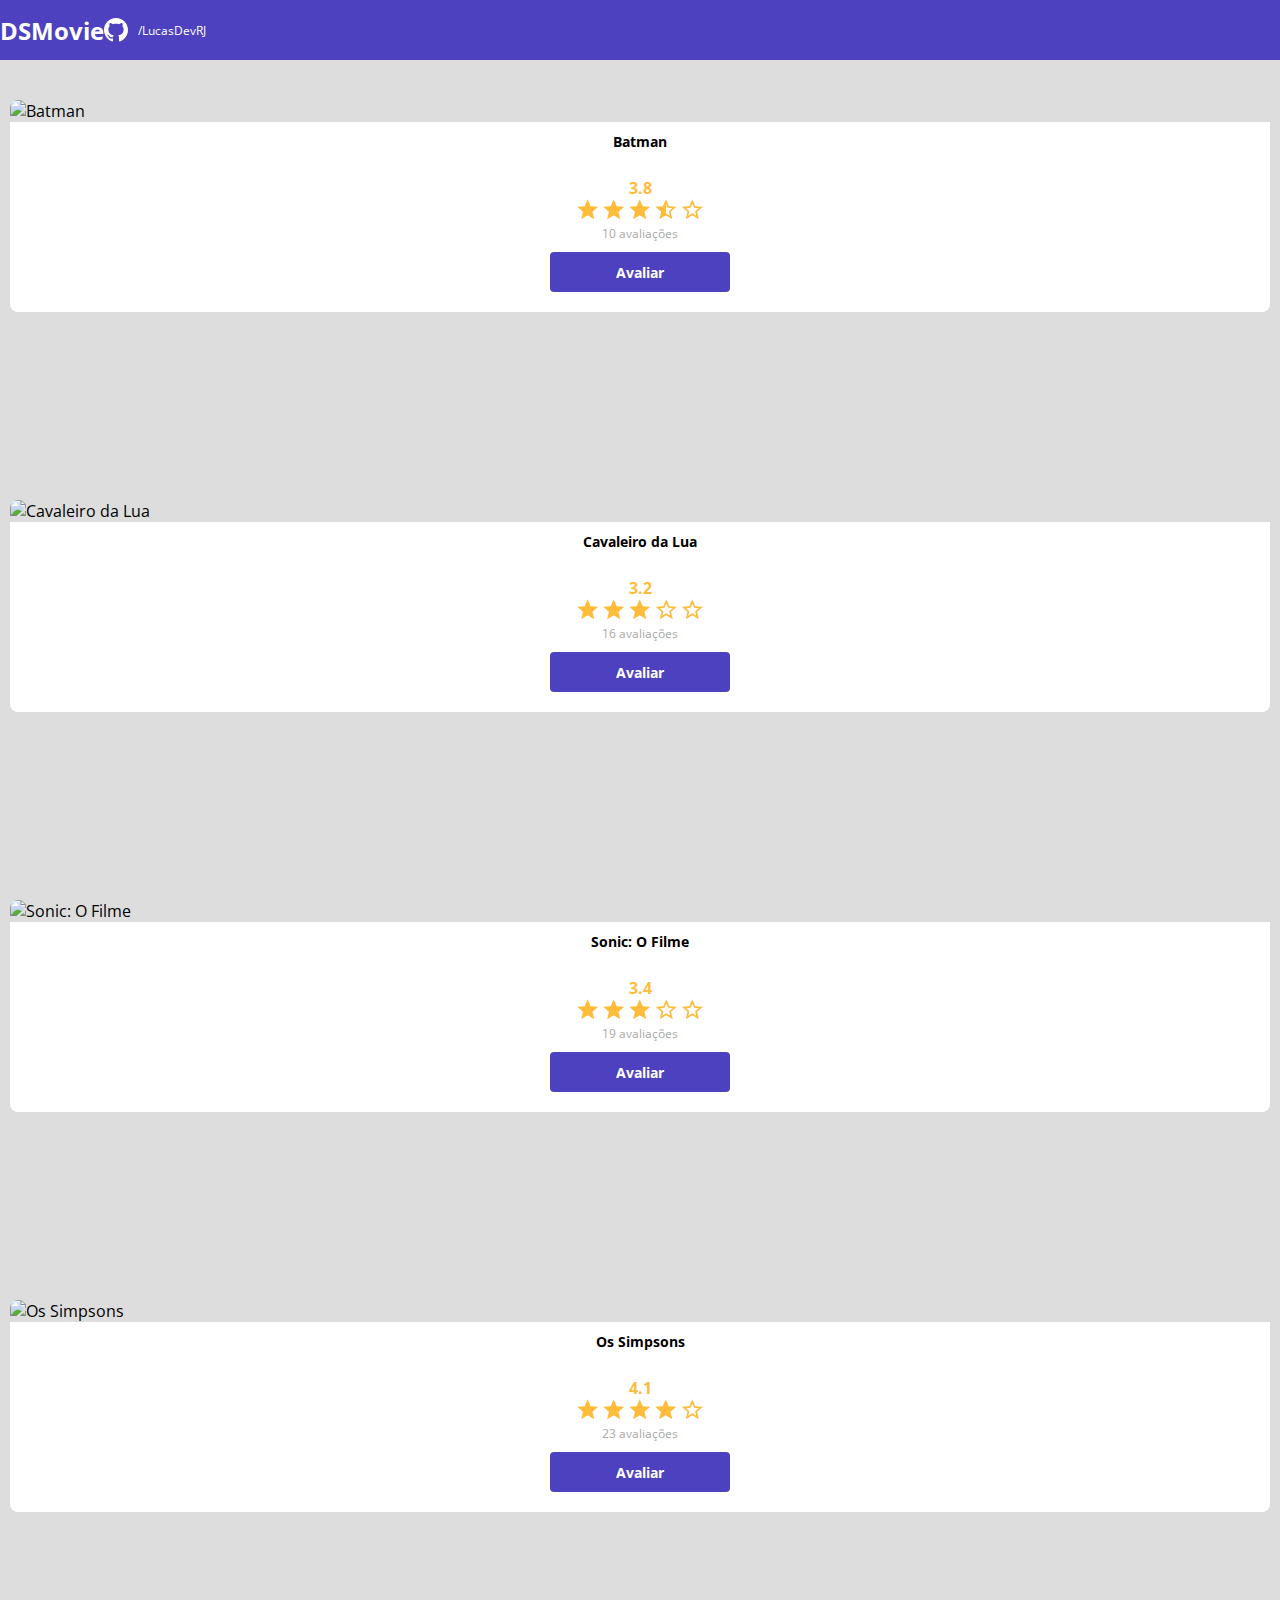
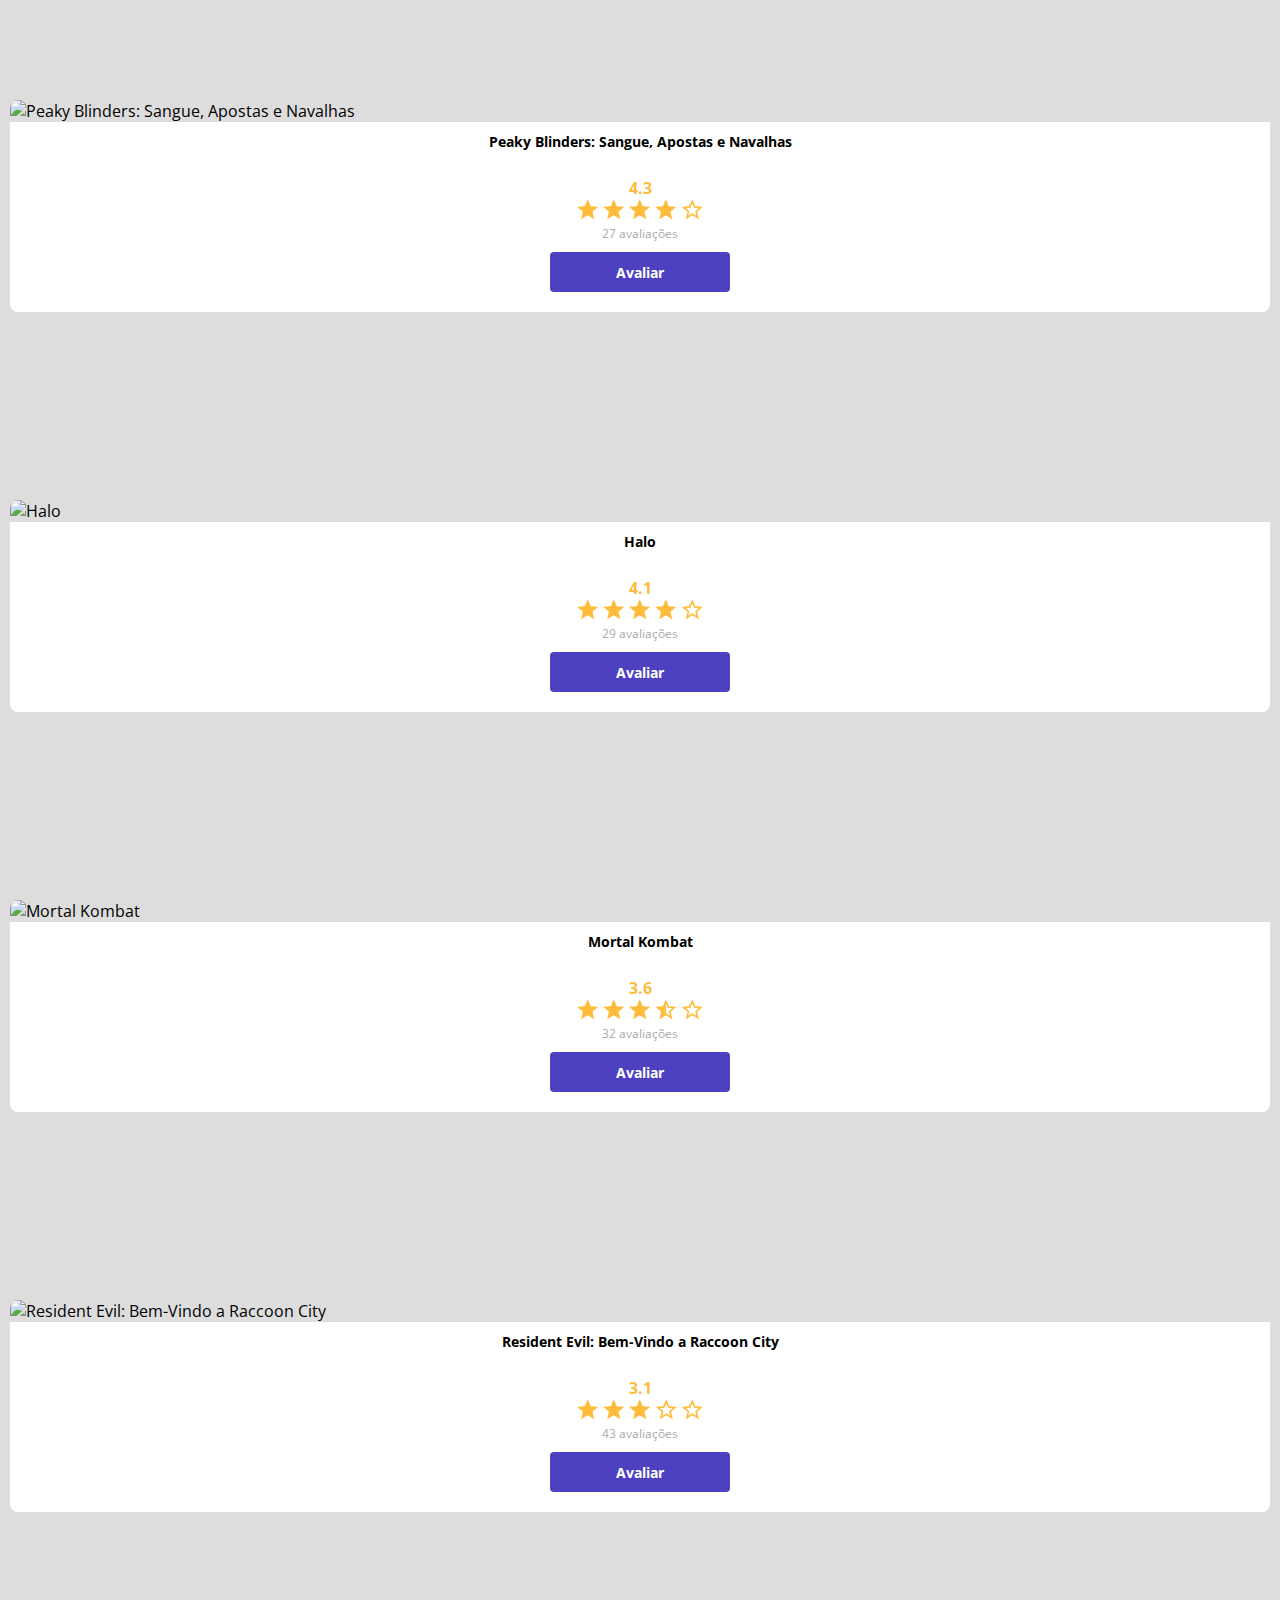
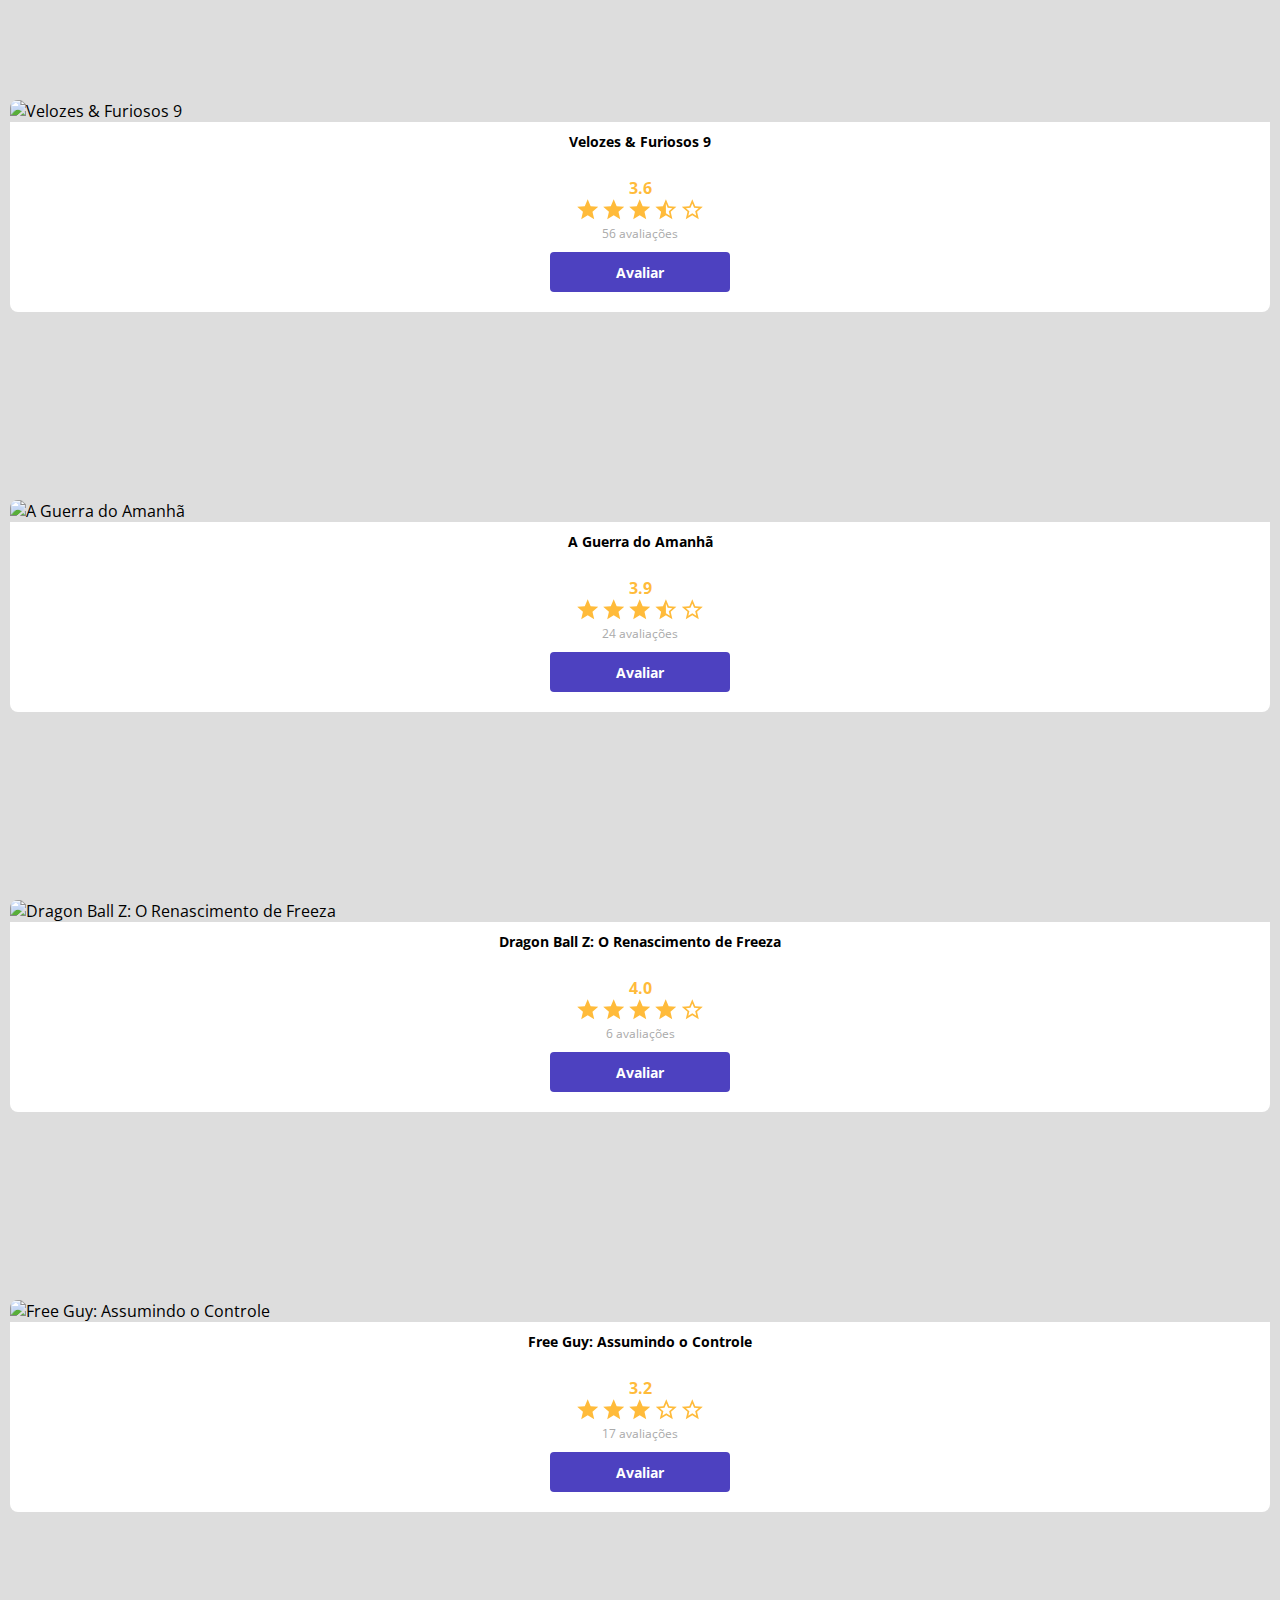
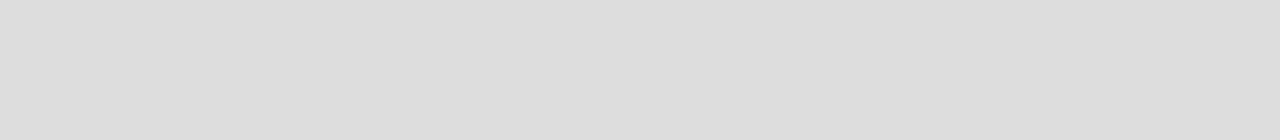
==== commit 12e1a15c: "Adição de avaliações em todos os cards e melhora no layout deles" ====
--- a/index.html
+++ b/index.html
@@ -53,7 +53,18 @@
                         <img src="https://www.themoviedb.org/t/p/w500_and_h282_face/xLWYkefC1wjRlnLKrKvaH6LrfQM.jpg" alt="Cavaleiro da Lua">
                         <div class="dsmovie-card-description">
                             <h3>Cavaleiro da Lua</h3>
-                            <a href="form.html" class="dsmovie-btn">Avaliar</a>
+                            <div class="dsmovie-card-description-bottom">
+                                <h4>3.2</h4>
+                                <div>
+                                    <img src="img/star-full.svg" alt="Estrelas de avaliação">
+                                    <img src="img/star-full.svg" alt="Estrelas de avaliação">
+                                    <img src="img/star-full.svg" alt="Estrelas de avaliação">
+                                    <img src="img/star-empty.svg" alt="Estrelas de avaliação">
+                                    <img src="img/star-empty.svg" alt="Estrelas de avaliação">
+                                </div>
+                                <p>16 avaliações</p>
+                                <a href="form.html" class="dsmovie-btn">Avaliar</a>
+                            </div>
                         </div>
                     </div>
                 </div>
@@ -63,7 +74,18 @@
                         <img src="https://www.themoviedb.org/t/p/w500_and_h282_face/diFNHa3SXaGSSFovGatNWxLz2tn.jpg" alt="Sonic: O Filme">
                         <div class="dsmovie-card-description">
                             <h3>Sonic: O Filme</h3>
-                            <a href="form.html" class="dsmovie-btn">Avaliar</a>
+                            <div class="dsmovie-card-description-bottom">
+                                <h4>3.4</h4>
+                                <div>
+                                    <img src="img/star-full.svg" alt="Estrelas de avaliação">
+                                    <img src="img/star-full.svg" alt="Estrelas de avaliação">
+                                    <img src="img/star-full.svg" alt="Estrelas de avaliação">
+                                    <img src="img/star-empty.svg" alt="Estrelas de avaliação">
+                                    <img src="img/star-empty.svg" alt="Estrelas de avaliação">
+                                </div>
+                                <p>19 avaliações</p>
+                                <a href="form.html" class="dsmovie-btn">Avaliar</a>
+                            </div>
                         </div>
                     </div>
                 </div>
@@ -73,7 +95,18 @@
                         <img src="https://www.themoviedb.org/t/p/w500_and_h282_face/hpU2cHC9tk90hswCFEpf5AtbqoL.jpg" alt="Os Simpsons">
                         <div class="dsmovie-card-description">
                             <h3>Os Simpsons</h3>
-                            <a href="form.html" class="dsmovie-btn">Avaliar</a>
+                            <div class="dsmovie-card-description-bottom">
+                                <h4>4.1</h4>
+                                <div>
+                                    <img src="img/star-full.svg" alt="Estrelas de avaliação">
+                                    <img src="img/star-full.svg" alt="Estrelas de avaliação">
+                                    <img src="img/star-full.svg" alt="Estrelas de avaliação">
+                                    <img src="img/star-full.svg" alt="Estrelas de avaliação">
+                                    <img src="img/star-empty.svg" alt="Estrelas de avaliação">
+                                </div>
+                                <p>23 avaliações</p>
+                                <a href="form.html" class="dsmovie-btn">Avaliar</a>
+                            </div>
                         </div>
                     </div>
                 </div>
@@ -83,7 +116,18 @@
                         <img src="https://www.themoviedb.org/t/p/w500_and_h282_face/kfUWupX3phYp7AleZA2U1dmVcjX.jpg" alt="Peaky Blinders: Sangue, Apostas e Navalhas">
                         <div class="dsmovie-card-description">
                             <h3>Peaky Blinders: Sangue, Apostas e Navalhas</h3>
-                            <a href="form.html" class="dsmovie-btn">Avaliar</a>
+                            <div class="dsmovie-card-description-bottom">
+                                <h4>4.3</h4>
+                                <div>
+                                    <img src="img/star-full.svg" alt="Estrelas de avaliação">
+                                    <img src="img/star-full.svg" alt="Estrelas de avaliação">
+                                    <img src="img/star-full.svg" alt="Estrelas de avaliação">
+                                    <img src="img/star-full.svg" alt="Estrelas de avaliação">
+                                    <img src="img/star-empty.svg" alt="Estrelas de avaliação">
+                                </div>
+                                <p>27 avaliações</p>
+                                <a href="form.html" class="dsmovie-btn">Avaliar</a>
+                            </div>
                         </div>
                     </div>
                 </div>
@@ -93,7 +137,18 @@
                         <img src="https://www.themoviedb.org/t/p/w500_and_h282_face/1qpUk27LVI9UoTS7S0EixUBj5aR.jpg" alt="Halo">
                         <div class="dsmovie-card-description">
                             <h3>Halo</h3>
-                            <a href="form.html" class="dsmovie-btn">Avaliar</a>
+                            <div class="dsmovie-card-description-bottom">
+                                <h4>4.1</h4>
+                                <div>
+                                    <img src="img/star-full.svg" alt="Estrelas de avaliação">
+                                    <img src="img/star-full.svg" alt="Estrelas de avaliação">
+                                    <img src="img/star-full.svg" alt="Estrelas de avaliação">
+                                    <img src="img/star-full.svg" alt="Estrelas de avaliação">
+                                    <img src="img/star-empty.svg" alt="Estrelas de avaliação">
+                                </div>
+                                <p>29 avaliações</p>
+                                <a href="form.html" class="dsmovie-btn">Avaliar</a>
+                            </div>
                         </div>
                     </div>
                 </div>
@@ -103,7 +158,18 @@
                         <img src="https://www.themoviedb.org/t/p/w500_and_h282_face/hHF8FMuwUEkaklS7i3mpSBeSMOc.jpg" alt="Mortal Kombat">
                         <div class="dsmovie-card-description">
                             <h3>Mortal Kombat</h3>
-                            <a href="form.html" class="dsmovie-btn">Avaliar</a>
+                            <div class="dsmovie-card-description-bottom">
+                                <h4>3.6</h4>
+                                <div>
+                                    <img src="img/star-full.svg" alt="Estrelas de avaliação">
+                                    <img src="img/star-full.svg" alt="Estrelas de avaliação">
+                                    <img src="img/star-full.svg" alt="Estrelas de avaliação">
+                                    <img src="img/star-half.svg" alt="Estrelas de avaliação">
+                                    <img src="img/star-empty.svg" alt="Estrelas de avaliação">
+                                </div>
+                                <p>32 avaliações</p>
+                                <a href="form.html" class="dsmovie-btn">Avaliar</a>
+                            </div>
                         </div>
                     </div>
                 </div>
@@ -113,7 +179,18 @@
                         <img src="https://www.themoviedb.org/t/p/w533_and_h300_bestv2/biVabQ1bDTfw6evfXFaUedXGKz9.jpg" alt="Resident Evil: Bem-Vindo a Raccoon City">
                         <div class="dsmovie-card-description">
                             <h3>Resident Evil: Bem-Vindo a Raccoon City</h3>
-                            <a href="form.html" class="dsmovie-btn">Avaliar</a>
+                            <div class="dsmovie-card-description-bottom">
+                                <h4>3.1</h4>
+                                <div>
+                                    <img src="img/star-full.svg" alt="Estrelas de avaliação">
+                                    <img src="img/star-full.svg" alt="Estrelas de avaliação">
+                                    <img src="img/star-full.svg" alt="Estrelas de avaliação">
+                                    <img src="img/star-empty.svg" alt="Estrelas de avaliação">
+                                    <img src="img/star-empty.svg" alt="Estrelas de avaliação">
+                                </div>
+                                <p>43 avaliações</p>
+                                <a href="form.html" class="dsmovie-btn">Avaliar</a>
+                            </div>
                         </div>
                     </div>
                 </div>
@@ -123,7 +200,18 @@
                         <img src="https://www.themoviedb.org/t/p/w533_and_h300_bestv2/aT0XL7YLDx9GfpU2q8kgWUtn0on.jpg" alt="Velozes & Furiosos 9">
                         <div class="dsmovie-card-description">
                             <h3>Velozes & Furiosos 9</h3>
-                            <a href="form.html" class="dsmovie-btn">Avaliar</a>
+                            <div class="dsmovie-card-description-bottom">
+                                <h4>3.6</h4>
+                                <div>
+                                    <img src="img/star-full.svg" alt="Estrelas de avaliação">
+                                    <img src="img/star-full.svg" alt="Estrelas de avaliação">
+                                    <img src="img/star-full.svg" alt="Estrelas de avaliação">
+                                    <img src="img/star-half.svg" alt="Estrelas de avaliação">
+                                    <img src="img/star-empty.svg" alt="Estrelas de avaliação">
+                                </div>
+                                <p>56 avaliações</p>
+                                <a href="form.html" class="dsmovie-btn">Avaliar</a>
+                            </div>
                         </div>
                     </div>
                 </div>
@@ -133,7 +221,18 @@
                         <img src="https://www.themoviedb.org/t/p/w533_and_h300_bestv2/yizL4cEKsVvl17Wc1mGEIrQtM2F.jpg" alt="A Guerra do Amanhã ">
                         <div class="dsmovie-card-description">
                             <h3>A Guerra do Amanhã</h3>
-                            <a href="form.html" class="dsmovie-btn">Avaliar</a>
+                            <div class="dsmovie-card-description-bottom">
+                                <h4>3.9</h4>
+                                <div>
+                                    <img src="img/star-full.svg" alt="Estrelas de avaliação">
+                                    <img src="img/star-full.svg" alt="Estrelas de avaliação">
+                                    <img src="img/star-full.svg" alt="Estrelas de avaliação">
+                                    <img src="img/star-half.svg" alt="Estrelas de avaliação">
+                                    <img src="img/star-empty.svg" alt="Estrelas de avaliação">
+                                </div>
+                                <p>24 avaliações</p>
+                                <a href="form.html" class="dsmovie-btn">Avaliar</a>
+                            </div>
                         </div>
                     </div>
                 </div>
@@ -143,7 +242,18 @@
                         <img src="https://www.themoviedb.org/t/p/w533_and_h300_bestv2/q588rqEaiu8L7rcgBp8cWpGz4MG.jpg" alt="Dragon Ball Z: O Renascimento de Freeza">
                         <div class="dsmovie-card-description">
                             <h3>Dragon Ball Z: O Renascimento de Freeza</h3>
-                            <a href="form.html" class="dsmovie-btn">Avaliar</a>
+                            <div class="dsmovie-card-description-bottom">
+                                <h4>4.0</h4>
+                                <div>
+                                    <img src="img/star-full.svg" alt="Estrelas de avaliação">
+                                    <img src="img/star-full.svg" alt="Estrelas de avaliação">
+                                    <img src="img/star-full.svg" alt="Estrelas de avaliação">
+                                    <img src="img/star-full.svg" alt="Estrelas de avaliação">
+                                    <img src="img/star-empty.svg" alt="Estrelas de avaliação">
+                                </div>
+                                <p>6 avaliações</p>
+                                <a href="form.html" class="dsmovie-btn">Avaliar</a>
+                            </div>
                         </div>
                     </div>
                 </div>
@@ -153,7 +263,18 @@
                         <img src="https://www.themoviedb.org/t/p/w533_and_h300_bestv2/3MF0ADRkiNkhklmCo9o4zTT39Mj.jpg" alt="Free Guy: Assumindo o Controle">
                         <div class="dsmovie-card-description">
                             <h3>Free Guy: Assumindo o Controle</h3>
-                            <a href="form.html" class="dsmovie-btn">Avaliar</a>
+                            <div class="dsmovie-card-description-bottom">
+                                <h4>3.2</h4>
+                                <div>
+                                    <img src="img/star-full.svg" alt="Estrelas de avaliação">
+                                    <img src="img/star-full.svg" alt="Estrelas de avaliação">
+                                    <img src="img/star-full.svg" alt="Estrelas de avaliação">
+                                    <img src="img/star-empty.svg" alt="Estrelas de avaliação">
+                                    <img src="img/star-empty.svg" alt="Estrelas de avaliação">
+                                </div>
+                                <p>17 avaliações</p>
+                                <a href="form.html" class="dsmovie-btn">Avaliar</a>
+                            </div>
                         </div>
                     </div>
                 </div>
--- a/css/styles.css
+++ b/css/styles.css
@@ -64,7 +64,7 @@
 }
 
 #dsmovie-card-list {
-    padding: 40px 0;
+    padding: 40px 10px;
 }
 
 .dsmovie-card {
@@ -85,13 +85,13 @@
     align-items: center;
     justify-content: space-between;
     border-radius: 0 0 8px 8px;
-    height: 220px;
+    height: 190px;
 }
 
 .dsmovie-card-description h3 {
     font-size: 14px;
     font-weight: 700;
-    margin-bottom: 25px;
+    margin-bottom: 10px;
     text-align: center;
 }
 
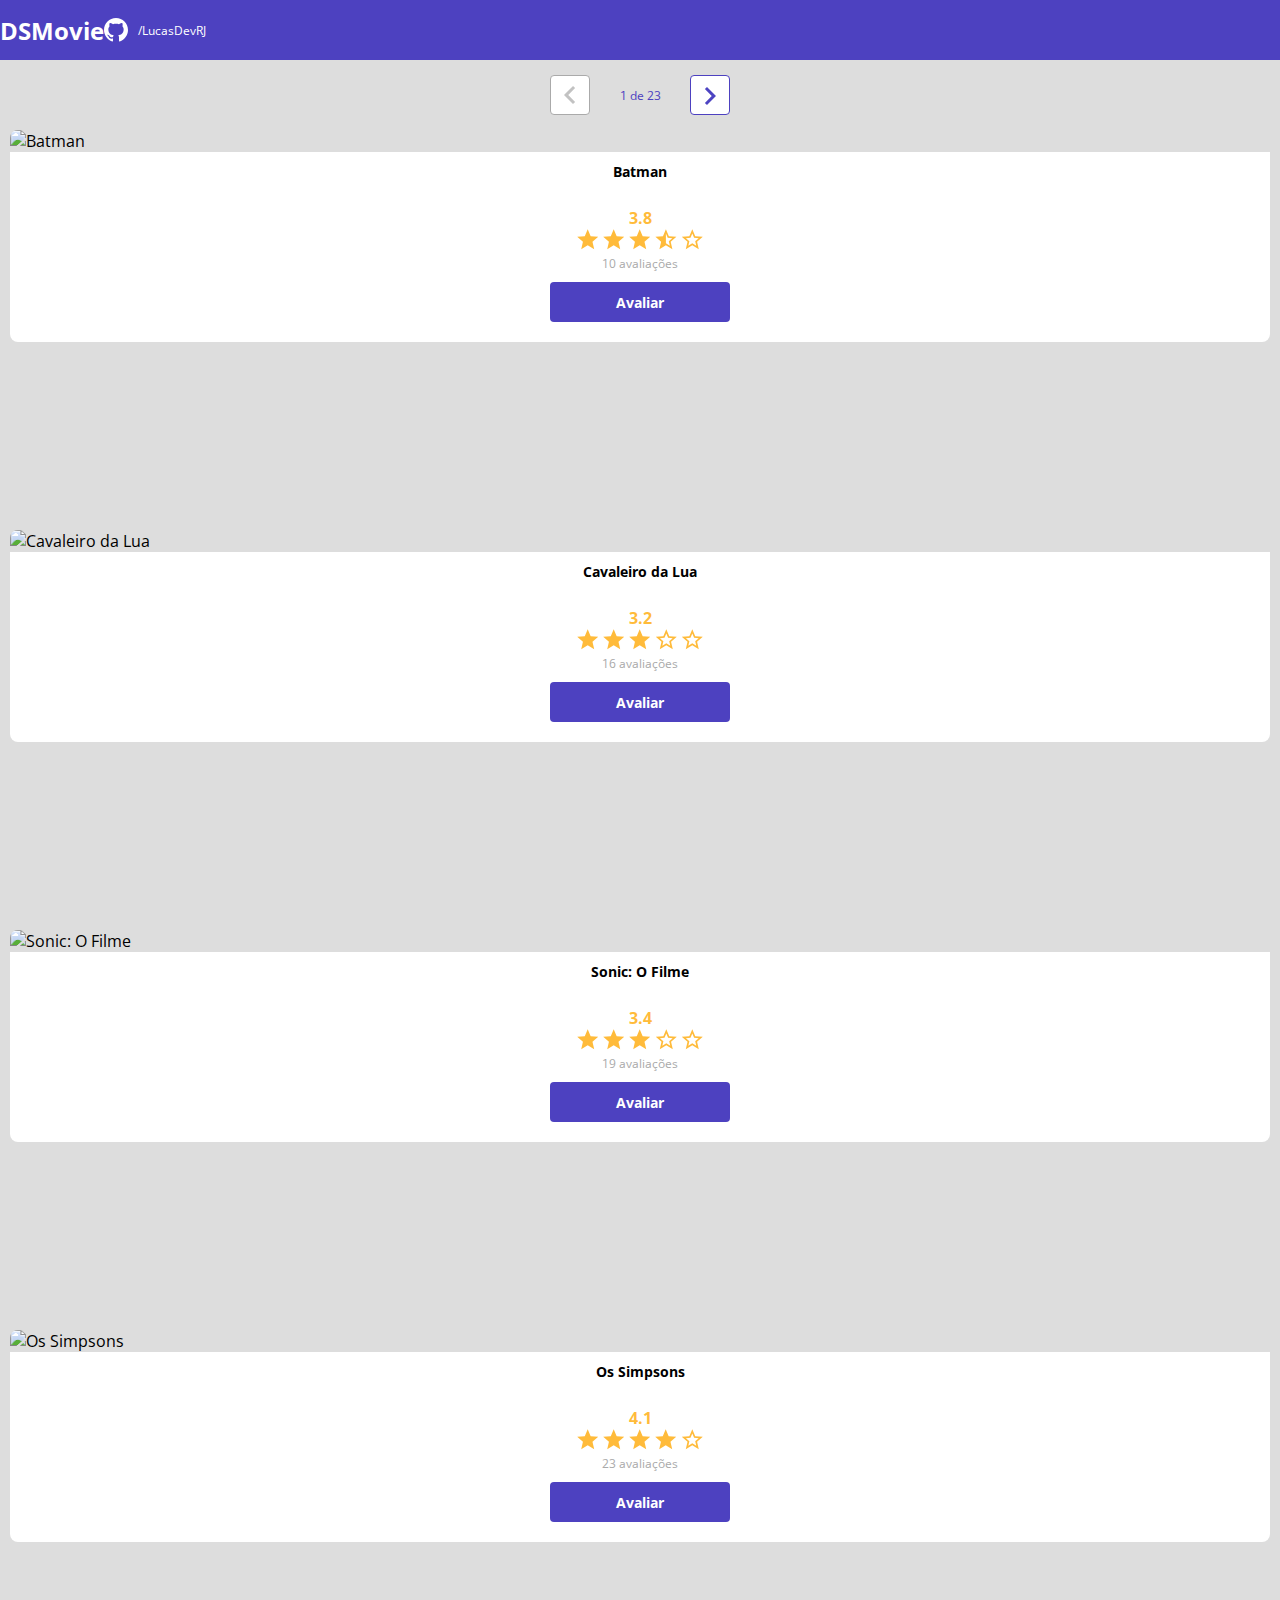
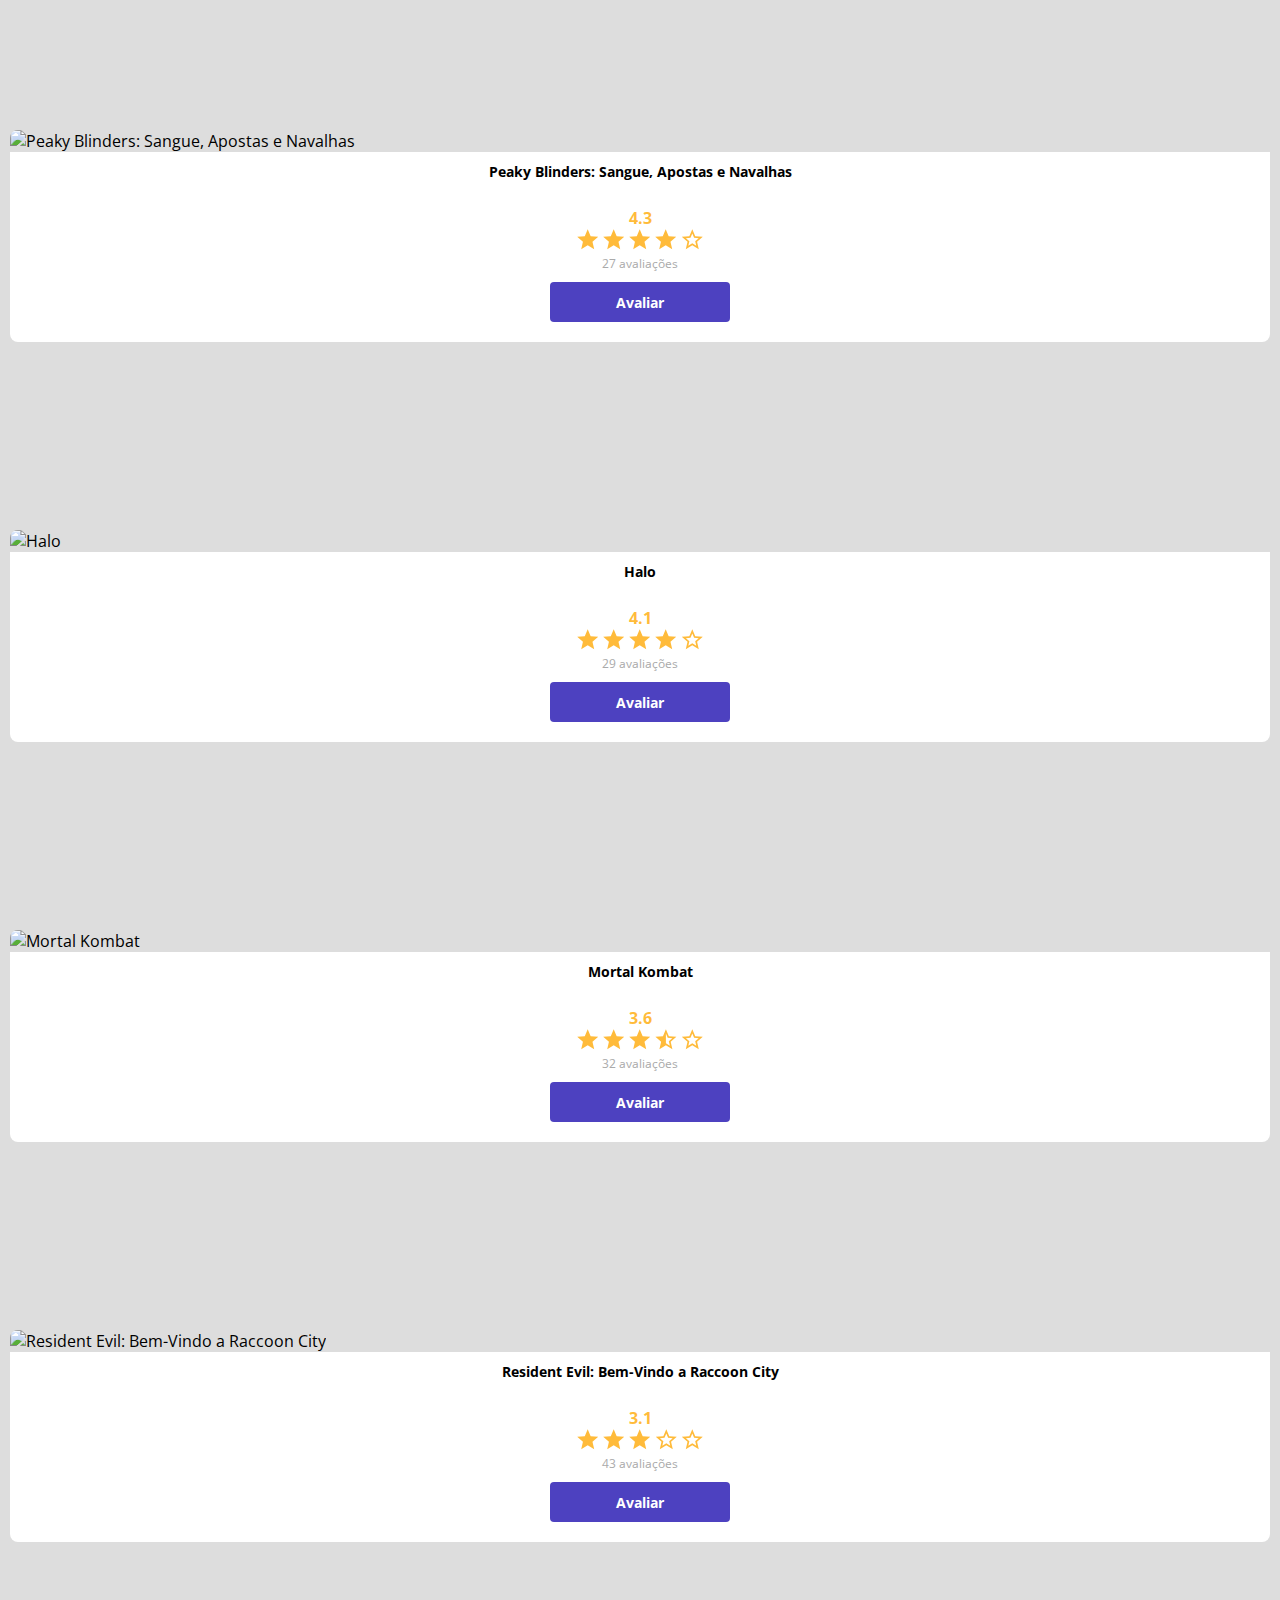
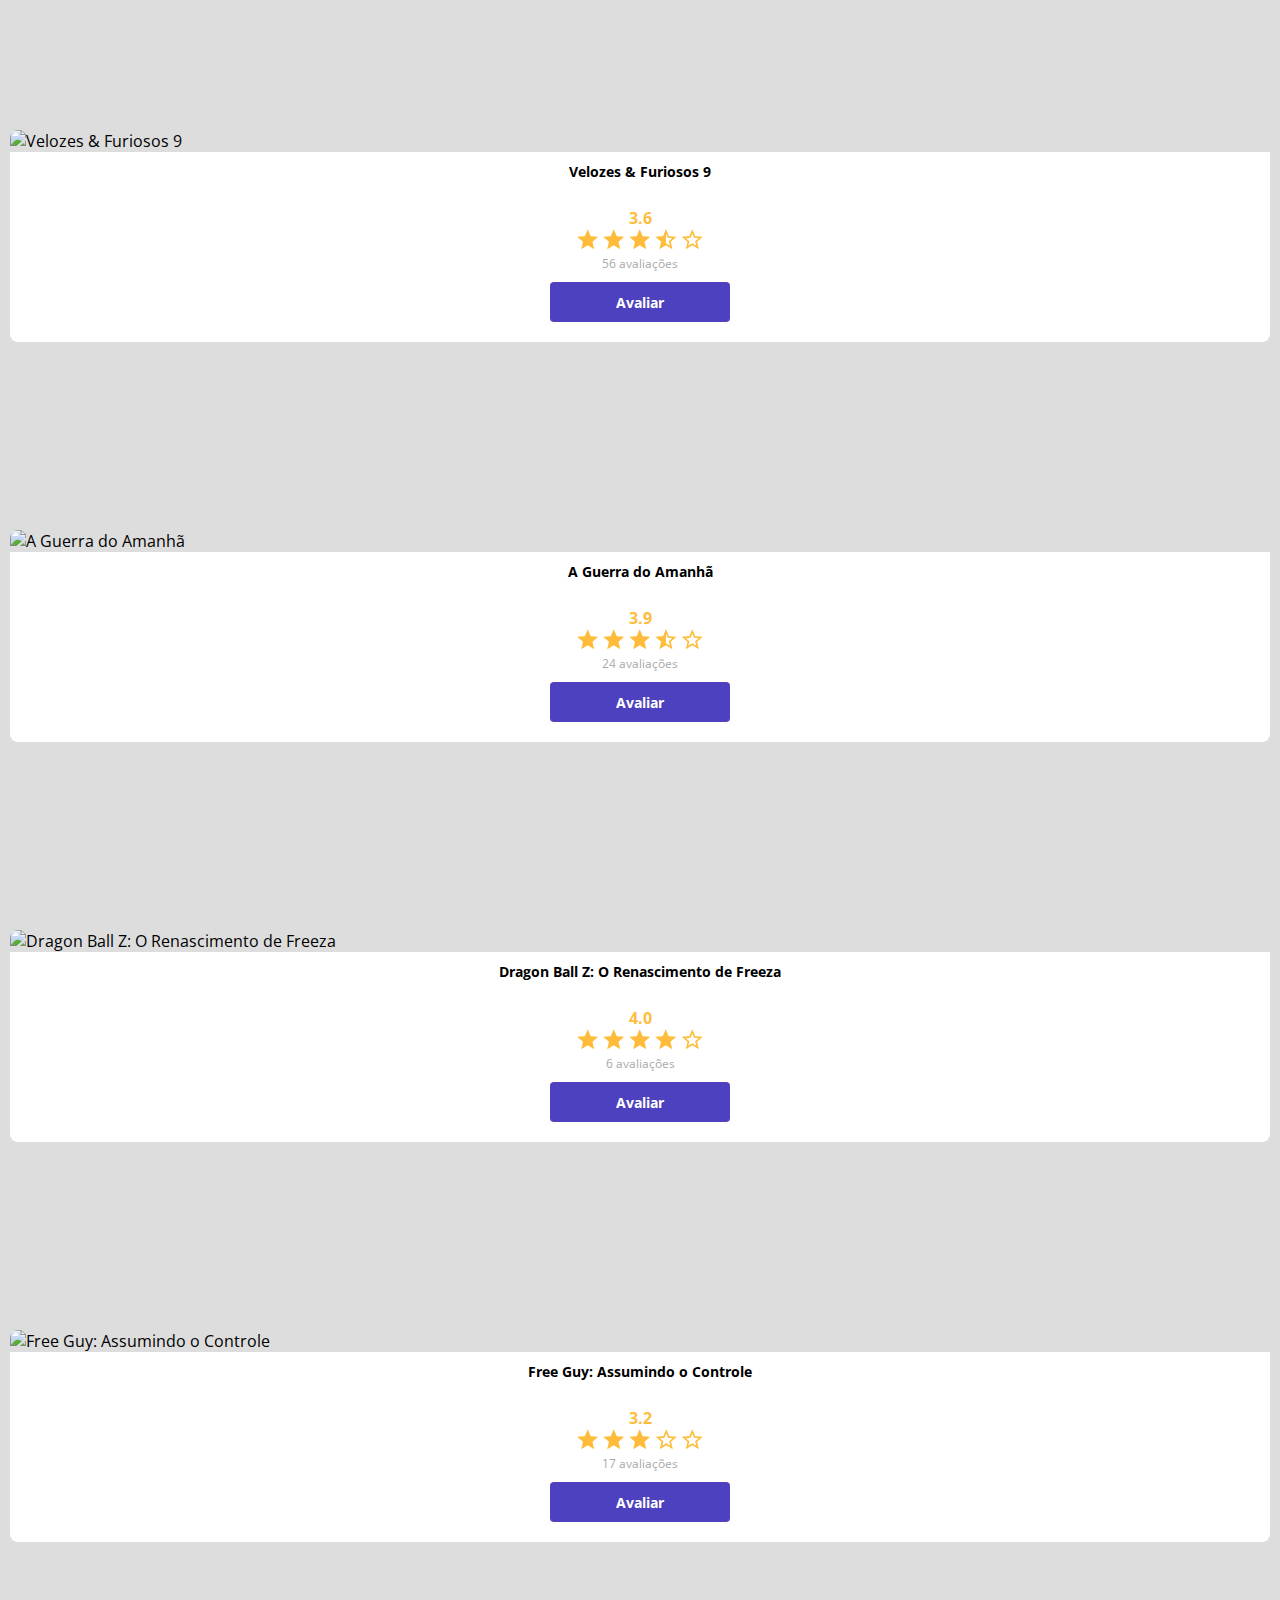
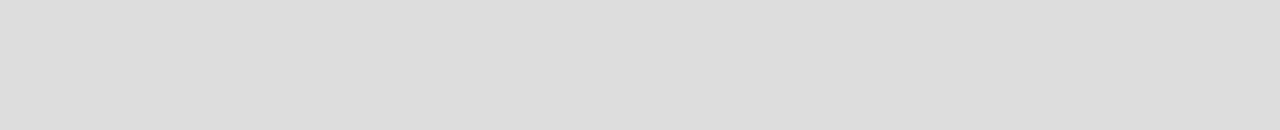
==== commit ee1f379d: "Adição dos botões no site" ====
--- a/index.html
+++ b/index.html
@@ -25,6 +25,19 @@
 
     <main> <!--Conteúdo principal da página-->
         <section id="dsmovie-card-list" class="container">
+
+            <div class="dsmovie-pagination-container">
+                <div class="dsmovie-pagination-box">
+                    <button disabled>
+                        <img src="img/arrow.svg" alt="Voltar">
+                    </button>
+                    <p>1 de 23</p>
+                    <button>
+                        <img src="img/arrow.svg" alt="Próxima" class="dsmovie-flip-horizontal">
+                    </button>
+                </div>
+            </div>
+
            <div class="row">
                <!--A largura tem o total de 12 colunas. Quando a largura for >= 576px ela ficará com 2 divs. Quando a largura for >= 992px ela ficará com 3 divs-->
                <div class="col-sm-6 col-lg-4 col-xl-3 mb-3">
--- a/css/styles.css
+++ b/css/styles.css
@@ -64,7 +64,7 @@
 }
 
 #dsmovie-card-list {
-    padding: 40px 10px;
+    padding: 0 10px;
 }
 
 .dsmovie-card {
@@ -178,4 +178,51 @@
 .dsmovie-form-group label {
     font-size: 12px;
     color: var(--text-ligth-gray);
+}
+
+.dsmovie-pagination-container {
+    padding: 15px 0;
+    display: flex;
+    justify-content: center;
+}
+
+.dsmovie-pagination-box {
+    width: 180px;
+    display: flex;
+    justify-content: space-between;
+    align-items: center;    
+}
+
+.dsmovie-pagination-box p {
+    margin: 0;
+    font-size: 12px;
+    color: var(--color-primary);
+    font-weight: 400;
+}
+
+.dsmovie-pagination-box button {
+    width: 40px;
+    height: 40px;
+    border: 1px solid var(--color-primary);
+    border-radius: 4px;
+    background-color: var(--white);
+    display: flex;
+    justify-content: center;
+    align-items: center;
+}
+
+.dsmovie-pagination-box button img {
+    filter: brightness(0) saturate(100%) invert(21%) sepia(49%) saturate(3394%) hue-rotate(235deg) brightness(100%) contrast(89%);
+}
+
+.dsmovie-pagination-box button:disabled {
+    border: 1px solid var(--text-ligth-gray);
+}
+
+.dsmovie-pagination-box button:disabled img {
+    filter: unset;
+}
+
+.dsmovie-flip-horizontal {
+    transform: rotate(180deg);
 }